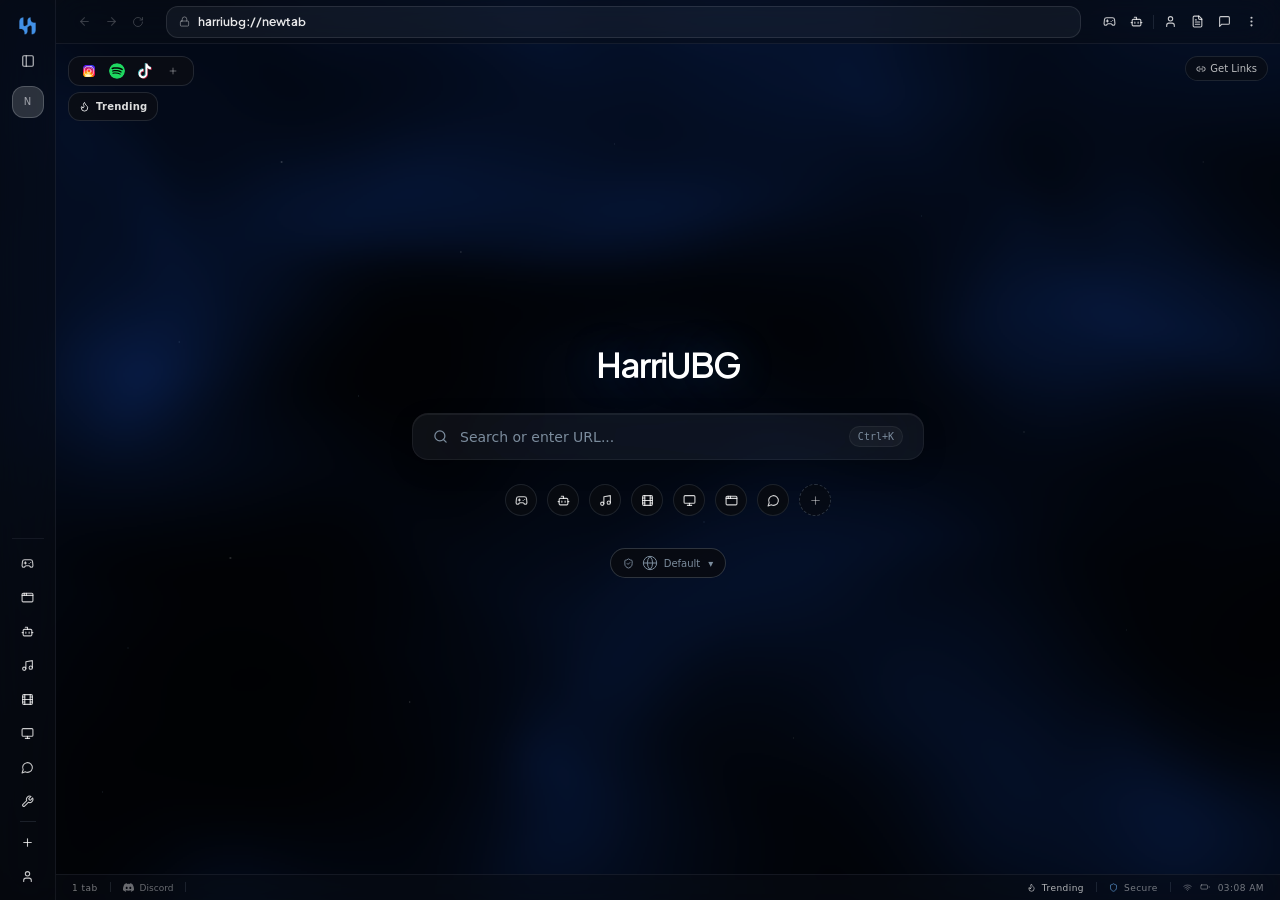
==== boot.html @ 6e498e68 "Fix about:blank cloaker by iframing real HTML boot page (boot.html) so localStorage works" ====
<!doctype html>
<html lang="en">
  <head>
    <meta charset="UTF-8" />
    <meta name="viewport" content="width=device-width, initial-scale=1.0" />
    <style>
      html, body, #root { width: 100%; height: 100%; min-height: 100vh; margin: 0; background: #020810; }
      body { opacity: 1; }
    </style>
  </head>
  <body>
    <div id="root"></div>
    <script>
      window.__PZ_ORIGIN__ = "https://petezahgames.com";
      window.__PZ_CACHE__ = "03-09-2026";
    </script>
    <script src="harri-guard.js?v=1.1.0"></script>
    <link rel="stylesheet" crossorigin href="./assets/index-Bchvr6TY.css?v=16-08-2026" />
    <script type="module" crossorigin src="./assets/index-DgUiuA8a.js?v=16-08-2026"></script>
    <script src="m4thx/index.js?v=16-08-2026"></script>
    <script src="q9vx/sj.all.js?v=16-08-2026"></script>
  </body>
</html>
---- assets/index-Bchvr6TY.css ----
*,:before,:after{--tw-border-spacing-x: 0;--tw-border-spacing-y: 0;--tw-translate-x: 0;--tw-translate-y: 0;--tw-rotate: 0;--tw-skew-x: 0;--tw-skew-y: 0;--tw-scale-x: 1;--tw-scale-y: 1;--tw-pan-x: ;--tw-pan-y: ;--tw-pinch-zoom: ;--tw-scroll-snap-strictness: proximity;--tw-gradient-from-position: ;--tw-gradient-via-position: ;--tw-gradient-to-position: ;--tw-ordinal: ;--tw-slashed-zero: ;--tw-numeric-figure: ;--tw-numeric-spacing: ;--tw-numeric-fraction: ;--tw-ring-inset: ;--tw-ring-offset-width: 0px;--tw-ring-offset-color: #fff;--tw-ring-color: rgb(59 130 246 / .5);--tw-ring-offset-shadow: 0 0 #0000;--tw-ring-shadow: 0 0 #0000;--tw-shadow: 0 0 #0000;--tw-shadow-colored: 0 0 #0000;--tw-blur: ;--tw-brightness: ;--tw-contrast: ;--tw-grayscale: ;--tw-hue-rotate: ;--tw-invert: ;--tw-saturate: ;--tw-sepia: ;--tw-drop-shadow: ;--tw-backdrop-blur: ;--tw-backdrop-brightness: ;--tw-backdrop-contrast: ;--tw-backdrop-grayscale: ;--tw-backdrop-hue-rotate: ;--tw-backdrop-invert: ;--tw-backdrop-opacity: ;--tw-backdrop-saturate: ;--tw-backdrop-sepia: ;--tw-contain-size: ;--tw-contain-layout: ;--tw-contain-paint: ;--tw-contain-style: }::backdrop{--tw-border-spacing-x: 0;--tw-border-spacing-y: 0;--tw-translate-x: 0;--tw-translate-y: 0;--tw-rotate: 0;--tw-skew-x: 0;--tw-skew-y: 0;--tw-scale-x: 1;--tw-scale-y: 1;--tw-pan-x: ;--tw-pan-y: ;--tw-pinch-zoom: ;--tw-scroll-snap-strictness: proximity;--tw-gradient-from-position: ;--tw-gradient-via-position: ;--tw-gradient-to-position: ;--tw-ordinal: ;--tw-slashed-zero: ;--tw-numeric-figure: ;--tw-numeric-spacing: ;--tw-numeric-fraction: ;--tw-ring-inset: ;--tw-ring-offset-width: 0px;--tw-ring-offset-color: #fff;--tw-ring-color: rgb(59 130 246 / .5);--tw-ring-offset-shadow: 0 0 #0000;--tw-ring-shadow: 0 0 #0000;--tw-shadow: 0 0 #0000;--tw-shadow-colored: 0 0 #0000;--tw-blur: ;--tw-brightness: ;--tw-contrast: ;--tw-grayscale: ;--tw-hue-rotate: ;--tw-invert: ;--tw-saturate: ;--tw-sepia: ;--tw-drop-shadow: ;--tw-backdrop-blur: ;--tw-backdrop-brightness: ;--tw-backdrop-contrast: ;--tw-backdrop-grayscale: ;--tw-backdrop-hue-rotate: ;--tw-backdrop-invert: ;--tw-backdrop-opacity: ;--tw-backdrop-saturate: ;--tw-backdrop-sepia: ;--tw-contain-size: ;--tw-contain-layout: ;--tw-contain-paint: ;--tw-contain-style: }*,:before,:after{box-sizing:border-box;border-width:0;border-style:solid;border-color:#e5e7eb}:before,:after{--tw-content: ""}html,:host{line-height:1.5;-webkit-text-size-adjust:100%;-moz-tab-size:4;-o-tab-size:4;tab-size:4;font-family:Inter,system-ui,-apple-system,sans-serif;font-feature-settings:normal;font-variation-settings:normal;-webkit-tap-highlight-color:transparent}body{margin:0;line-height:inherit}hr{height:0;color:inherit;border-top-width:1px}abbr:where([title]){-webkit-text-decoration:underline dotted;text-decoration:underline dotted}h1,h2,h3,h4,h5,h6{font-size:inherit;font-weight:inherit}a{color:inherit;text-decoration:inherit}b,strong{font-weight:bolder}code,kbd,samp,pre{font-family:JetBrains Mono,monospace;font-feature-settings:normal;font-variation-settings:normal;font-size:1em}small{font-size:80%}sub,sup{font-size:75%;line-height:0;position:relative;vertical-align:baseline}sub{bottom:-.25em}sup{top:-.5em}table{text-indent:0;border-color:inherit;border-collapse:collapse}button,input,optgroup,select,textarea{font-family:inherit;font-feature-settings:inherit;font-variation-settings:inherit;font-size:100%;font-weight:inherit;line-height:inherit;letter-spacing:inherit;color:inherit;margin:0;padding:0}button,select{text-transform:none}button,input:where([type=button]),input:where([type=reset]),input:where([type=submit]){-webkit-appearance:button;background-color:transparent;background-image:none}:-moz-focusring{outline:auto}:-moz-ui-invalid{box-shadow:none}progress{vertical-align:baseline}::-webkit-inner-spin-button,::-webkit-outer-spin-button{height:auto}[type=search]{-webkit-appearance:textfield;outline-offset:-2px}::-webkit-search-decoration{-webkit-appearance:none}::-webkit-file-upload-button{-webkit-appearance:button;font:inherit}summary{display:list-item}blockquote,dl,dd,h1,h2,h3,h4,h5,h6,hr,figure,p,pre{margin:0}fieldset{margin:0;padding:0}legend{padding:0}ol,ul,menu{list-style:none;margin:0;padding:0}dialog{padding:0}textarea{resize:vertical}input::-moz-placeholder,textarea::-moz-placeholder{opacity:1;color:#9ca3af}input::placeholder,textarea::placeholder{opacity:1;color:#9ca3af}button,[role=button]{cursor:pointer}:disabled{cursor:default}img,svg,video,canvas,audio,iframe,embed,object{display:block;vertical-align:middle}img,video{max-width:100%;height:auto}[hidden]:where(:not([hidden=until-found])){display:none}:root{--background: 220 30% 7%;--foreground: 210 20% 95%;--card: 220 28% 10%;--card-foreground: 210 20% 95%;--popover: 220 28% 11%;--popover-foreground: 210 20% 95%;--primary: 210 100% 65%;--primary-foreground: 220 30% 5%;--secondary: 220 25% 14%;--secondary-foreground: 210 15% 70%;--muted: 220 25% 12%;--muted-foreground: 210 15% 55%;--accent: 220 25% 16%;--accent-foreground: 210 15% 88%;--destructive: 0 72% 55%;--destructive-foreground: 0 0% 100%;--border: 210 40% 85% / .2;--input: 210 40% 85% / .15;--ring: 210 100% 65%;--radius: 1rem;--glass: 210 40% 90% / .06;--glass-border: 210 40% 90% / .18;--glass-hover: 210 40% 90% / .12;--glass-active: 210 40% 90% / .2;--glow-primary: 210 100% 65% / .2;--space-blue: 217 90% 61%;--space-green: 160 70% 45%;--space-purple: 265 70% 60%;--space-orange: 25 90% 55%;--space-pink: 330 75% 55%;--space-cyan: 190 85% 50%;--sidebar-background: 220 30% 8%;--sidebar-foreground: 210 20% 95%;--sidebar-primary: 210 100% 65%;--sidebar-primary-foreground: 220 30% 5%;--sidebar-accent: 210 40% 90% / .1;--sidebar-accent-foreground: 210 15% 88%;--sidebar-border: 210 40% 80% / .12;--sidebar-ring: 210 100% 65%;--nebula-rose: 330 60% 50%;--nebula-violet: 270 50% 45%;--nebula-teal: 180 50% 35%;--nebula-amber: 35 70% 45%}*{border-color:hsl(var(--border))}body{color:hsl(var(--foreground));background-color:#020810;font-family:ui-sans-serif,system-ui,-apple-system,Segoe UI,sans-serif;-webkit-font-smoothing:antialiased;-moz-osx-font-smoothing:grayscale}.\!container{width:100%!important;margin-right:auto!important;margin-left:auto!important;padding-right:2rem!important;padding-left:2rem!important}.container{width:100%;margin-right:auto;margin-left:auto;padding-right:2rem;padding-left:2rem}@media (min-width: 1400px){.\!container{max-width:1400px!important}.container{max-width:1400px}}.sr-only{position:absolute;width:1px;height:1px;padding:0;margin:-1px;overflow:hidden;clip:rect(0,0,0,0);white-space:nowrap;border-width:0}.pointer-events-none{pointer-events:none}.pointer-events-auto{pointer-events:auto}.\!visible{visibility:visible!important}.visible{visibility:visible}.invisible{visibility:hidden}.fixed{position:fixed}.absolute{position:absolute}.relative{position:relative}.sticky{position:sticky}.inset-0{top:0;right:0;bottom:0;left:0}.inset-x-0{left:0;right:0}.inset-y-0{top:0;bottom:0}.-bottom-12{bottom:-3rem}.-left-12{left:-3rem}.-right-1\.5{right:-.375rem}.-right-12{right:-3rem}.-right-2{right:-.5rem}.-top-1\.5{top:-.375rem}.-top-12{top:-3rem}.-top-2{top:-.5rem}.bottom-0{bottom:0}.bottom-8{bottom:2rem}.bottom-full{bottom:100%}.left-0{left:0}.left-1{left:.25rem}.left-1\.5{left:.375rem}.left-1\/2{left:50%}.left-2{left:.5rem}.left-3{left:.75rem}.left-\[50\%\]{left:50%}.right-0{right:0}.right-1{right:.25rem}.right-1\.5{right:.375rem}.right-2{right:.5rem}.right-3{right:.75rem}.right-4{right:1rem}.top-0{top:0}.top-1\.5{top:.375rem}.top-1\/2{top:50%}.top-2{top:.5rem}.top-3{top:.75rem}.top-3\.5{top:.875rem}.top-4{top:1rem}.top-\[1px\]{top:1px}.top-\[50\%\]{top:50%}.top-\[60\%\]{top:60%}.top-full{top:100%}.isolate{isolation:isolate}.z-0{z-index:0}.z-10{z-index:10}.z-20{z-index:20}.z-30{z-index:30}.z-40{z-index:40}.z-50{z-index:50}.z-\[1000\]{z-index:1000}.z-\[100\]{z-index:100}.z-\[10\]{z-index:10}.z-\[1200\]{z-index:1200}.z-\[120\]{z-index:120}.z-\[130\]{z-index:130}.z-\[150\]{z-index:150}.z-\[160\]{z-index:160}.z-\[1\]{z-index:1}.z-\[200\]{z-index:200}.z-\[20\]{z-index:20}.z-\[3\]{z-index:3}.z-\[80\]{z-index:80}.z-\[90\]{z-index:90}.z-\[999\]{z-index:999}.m-0{margin:0}.-mx-1{margin-left:-.25rem;margin-right:-.25rem}.mx-0\.5{margin-left:.125rem;margin-right:.125rem}.mx-1{margin-left:.25rem;margin-right:.25rem}.mx-2{margin-left:.5rem;margin-right:.5rem}.mx-3{margin-left:.75rem;margin-right:.75rem}.mx-3\.5{margin-left:.875rem;margin-right:.875rem}.mx-auto{margin-left:auto;margin-right:auto}.my-0\.5{margin-top:.125rem;margin-bottom:.125rem}.my-1{margin-top:.25rem;margin-bottom:.25rem}.-ml-4{margin-left:-1rem}.-mt-4{margin-top:-1rem}.mb-0\.5{margin-bottom:.125rem}.mb-1{margin-bottom:.25rem}.mb-1\.5{margin-bottom:.375rem}.mb-2{margin-bottom:.5rem}.mb-2\.5{margin-bottom:.625rem}.mb-3{margin-bottom:.75rem}.mb-4{margin-bottom:1rem}.mb-5{margin-bottom:1.25rem}.mb-6{margin-bottom:1.5rem}.mb-\[3px\]{margin-bottom:3px}.mb-\[6px\]{margin-bottom:6px}.ml-0\.5{margin-left:.125rem}.ml-1{margin-left:.25rem}.ml-1\.5{margin-left:.375rem}.ml-2{margin-left:.5rem}.ml-auto{margin-left:auto}.mr-1{margin-right:.25rem}.mr-1\.5{margin-right:.375rem}.mr-2{margin-right:.5rem}.mr-auto{margin-right:auto}.mt-0\.5{margin-top:.125rem}.mt-1{margin-top:.25rem}.mt-1\.5{margin-top:.375rem}.mt-2{margin-top:.5rem}.mt-24{margin-top:6rem}.mt-3{margin-top:.75rem}.mt-4{margin-top:1rem}.mt-auto{margin-top:auto}.line-clamp-2{overflow:hidden;display:-webkit-box;-webkit-box-orient:vertical;-webkit-line-clamp:2}.block{display:block}.inline-block{display:inline-block}.flex{display:flex}.inline-flex{display:inline-flex}.table{display:table}.grid{display:grid}.\!hidden{display:none!important}.hidden{display:none}.aspect-\[2\/3\]{aspect-ratio:2/3}.aspect-square{aspect-ratio:1 / 1}.aspect-video{aspect-ratio:16 / 9}.size-4{width:1rem;height:1rem}.h-1\.5{height:.375rem}.h-10{height:2.5rem}.h-11{height:2.75rem}.h-12{height:3rem}.h-14{height:3.5rem}.h-16{height:4rem}.h-2{height:.5rem}.h-2\.5{height:.625rem}.h-24{height:6rem}.h-3{height:.75rem}.h-3\.5{height:.875rem}.h-4{height:1rem}.h-5{height:1.25rem}.h-6{height:1.5rem}.h-7{height:1.75rem}.h-8{height:2rem}.h-9{height:2.25rem}.h-\[0\.95em\]{height:.95em}.h-\[1px\]{height:1px}.h-\[34px\]{height:34px}.h-\[var\(--radix-navigation-menu-viewport-height\)\]{height:var(--radix-navigation-menu-viewport-height)}.h-\[var\(--radix-select-trigger-height\)\]{height:var(--radix-select-trigger-height)}.h-auto{height:auto}.h-full{height:100%}.h-px{height:1px}.h-svh{height:100svh}.max-h-14{max-height:3.5rem}.max-h-64{max-height:16rem}.max-h-96{max-height:24rem}.max-h-\[300px\]{max-height:300px}.max-h-\[42vh\]{max-height:42vh}.max-h-screen{max-height:100vh}.min-h-0{min-height:0px}.min-h-\[1\.25rem\]{min-height:1.25rem}.min-h-\[100dvh\]{min-height:100dvh}.min-h-\[40px\]{min-height:40px}.min-h-\[80px\]{min-height:80px}.min-h-screen{min-height:100vh}.min-h-svh{min-height:100svh}.w-0{width:0px}.w-1{width:.25rem}.w-1\.5{width:.375rem}.w-10{width:2.5rem}.w-11{width:2.75rem}.w-12{width:3rem}.w-14{width:3.5rem}.w-16{width:4rem}.w-2{width:.5rem}.w-2\.5{width:.625rem}.w-24{width:6rem}.w-3{width:.75rem}.w-3\.5{width:.875rem}.w-3\/4{width:75%}.w-4{width:1rem}.w-48{width:12rem}.w-5{width:1.25rem}.w-56{width:14rem}.w-6{width:1.5rem}.w-64{width:16rem}.w-7{width:1.75rem}.w-72{width:18rem}.w-8{width:2rem}.w-9{width:2.25rem}.w-\[--sidebar-width\]{width:var(--sidebar-width)}.w-\[100px\]{width:100px}.w-\[1px\]{width:1px}.w-\[360px\]{width:360px}.w-\[3px\]{width:3px}.w-auto{width:auto}.w-full{width:100%}.w-max{width:-moz-max-content;width:max-content}.w-px{width:1px}.min-w-0{min-width:0px}.min-w-5{min-width:1.25rem}.min-w-\[12rem\]{min-width:12rem}.min-w-\[150px\]{min-width:150px}.min-w-\[40px\]{min-width:40px}.min-w-\[8rem\]{min-width:8rem}.min-w-\[var\(--radix-select-trigger-width\)\]{min-width:var(--radix-select-trigger-width)}.max-w-2xl{max-width:42rem}.max-w-3xl{max-width:48rem}.max-w-4xl{max-width:56rem}.max-w-\[--skeleton-width\]{max-width:var(--skeleton-width)}.max-w-\[100px\]{max-width:100px}.max-w-\[280px\]{max-width:280px}.max-w-\[30ch\]{max-width:30ch}.max-w-\[40\%\]{max-width:40%}.max-w-\[42\%\]{max-width:42%}.max-w-\[420px\]{max-width:420px}.max-w-\[46vw\]{max-width:46vw}.max-w-lg{max-width:32rem}.max-w-max{max-width:-moz-max-content;max-width:max-content}.max-w-md{max-width:28rem}.max-w-sm{max-width:24rem}.max-w-xs{max-width:20rem}.flex-1{flex:1 1 0%}.flex-shrink{flex-shrink:1}.flex-shrink-0,.shrink-0{flex-shrink:0}.grow{flex-grow:1}.grow-0{flex-grow:0}.basis-full{flex-basis:100%}.caption-bottom{caption-side:bottom}.border-collapse{border-collapse:collapse}.-translate-x-1\/2{--tw-translate-x: -50%;transform:translate(var(--tw-translate-x),var(--tw-translate-y)) rotate(var(--tw-rotate)) skew(var(--tw-skew-x)) skewY(var(--tw-skew-y)) scaleX(var(--tw-scale-x)) scaleY(var(--tw-scale-y))}.-translate-x-px{--tw-translate-x: -1px;transform:translate(var(--tw-translate-x),var(--tw-translate-y)) rotate(var(--tw-rotate)) skew(var(--tw-skew-x)) skewY(var(--tw-skew-y)) scaleX(var(--tw-scale-x)) scaleY(var(--tw-scale-y))}.-translate-y-1\/2{--tw-translate-y: -50%;transform:translate(var(--tw-translate-x),var(--tw-translate-y)) rotate(var(--tw-rotate)) skew(var(--tw-skew-x)) skewY(var(--tw-skew-y)) scaleX(var(--tw-scale-x)) scaleY(var(--tw-scale-y))}.translate-x-\[-50\%\]{--tw-translate-x: -50%;transform:translate(var(--tw-translate-x),var(--tw-translate-y)) rotate(var(--tw-rotate)) skew(var(--tw-skew-x)) skewY(var(--tw-skew-y)) scaleX(var(--tw-scale-x)) scaleY(var(--tw-scale-y))}.translate-x-px{--tw-translate-x: 1px;transform:translate(var(--tw-translate-x),var(--tw-translate-y)) rotate(var(--tw-rotate)) skew(var(--tw-skew-x)) skewY(var(--tw-skew-y)) scaleX(var(--tw-scale-x)) scaleY(var(--tw-scale-y))}.translate-y-1{--tw-translate-y: .25rem;transform:translate(var(--tw-translate-x),var(--tw-translate-y)) rotate(var(--tw-rotate)) skew(var(--tw-skew-x)) skewY(var(--tw-skew-y)) scaleX(var(--tw-scale-x)) scaleY(var(--tw-scale-y))}.translate-y-2{--tw-translate-y: .5rem;transform:translate(var(--tw-translate-x),var(--tw-translate-y)) rotate(var(--tw-rotate)) skew(var(--tw-skew-x)) skewY(var(--tw-skew-y)) scaleX(var(--tw-scale-x)) scaleY(var(--tw-scale-y))}.translate-y-\[-50\%\]{--tw-translate-y: -50%;transform:translate(var(--tw-translate-x),var(--tw-translate-y)) rotate(var(--tw-rotate)) skew(var(--tw-skew-x)) skewY(var(--tw-skew-y)) scaleX(var(--tw-scale-x)) scaleY(var(--tw-scale-y))}.rotate-180{--tw-rotate: 180deg;transform:translate(var(--tw-translate-x),var(--tw-translate-y)) rotate(var(--tw-rotate)) skew(var(--tw-skew-x)) skewY(var(--tw-skew-y)) scaleX(var(--tw-scale-x)) scaleY(var(--tw-scale-y))}.rotate-45{--tw-rotate: 45deg;transform:translate(var(--tw-translate-x),var(--tw-translate-y)) rotate(var(--tw-rotate)) skew(var(--tw-skew-x)) skewY(var(--tw-skew-y)) scaleX(var(--tw-scale-x)) scaleY(var(--tw-scale-y))}.rotate-90{--tw-rotate: 90deg;transform:translate(var(--tw-translate-x),var(--tw-translate-y)) rotate(var(--tw-rotate)) skew(var(--tw-skew-x)) skewY(var(--tw-skew-y)) scaleX(var(--tw-scale-x)) scaleY(var(--tw-scale-y))}.transform{transform:translate(var(--tw-translate-x),var(--tw-translate-y)) rotate(var(--tw-rotate)) skew(var(--tw-skew-x)) skewY(var(--tw-skew-y)) scaleX(var(--tw-scale-x)) scaleY(var(--tw-scale-y))}@keyframes pulse{50%{opacity:.5}}.animate-pulse{animation:pulse 2s cubic-bezier(.4,0,.6,1) infinite}@keyframes spin{to{transform:rotate(360deg)}}.animate-spin{animation:spin 1s linear infinite}.cursor-default{cursor:default}.cursor-grab{cursor:grab}.cursor-pointer{cursor:pointer}.cursor-text{cursor:text}.touch-none{touch-action:none}.select-none{-webkit-user-select:none;-moz-user-select:none;user-select:none}.resize-none{resize:none}.resize{resize:both}.list-none{list-style-type:none}.grid-cols-1{grid-template-columns:repeat(1,minmax(0,1fr))}.grid-cols-2{grid-template-columns:repeat(2,minmax(0,1fr))}.grid-cols-3{grid-template-columns:repeat(3,minmax(0,1fr))}.grid-cols-4{grid-template-columns:repeat(4,minmax(0,1fr))}.grid-cols-5{grid-template-columns:repeat(5,minmax(0,1fr))}.grid-cols-\[1fr_80px\]{grid-template-columns:1fr 80px}.flex-row{flex-direction:row}.flex-col{flex-direction:column}.flex-col-reverse{flex-direction:column-reverse}.flex-wrap{flex-wrap:wrap}.content-start{align-content:flex-start}.items-start{align-items:flex-start}.items-end{align-items:flex-end}.items-center{align-items:center}.items-stretch{align-items:stretch}.justify-end{justify-content:flex-end}.justify-center{justify-content:center}.justify-between{justify-content:space-between}.justify-stretch{justify-content:stretch}.gap-0{gap:0px}.gap-0\.5{gap:.125rem}.gap-1{gap:.25rem}.gap-1\.5{gap:.375rem}.gap-2{gap:.5rem}.gap-2\.5{gap:.625rem}.gap-3{gap:.75rem}.gap-4{gap:1rem}.gap-5{gap:1.25rem}.gap-6{gap:1.5rem}.gap-x-0{-moz-column-gap:0px;column-gap:0px}.gap-y-0{row-gap:0px}.space-x-1>:not([hidden])~:not([hidden]){--tw-space-x-reverse: 0;margin-right:calc(.25rem * var(--tw-space-x-reverse));margin-left:calc(.25rem * calc(1 - var(--tw-space-x-reverse)))}.space-x-4>:not([hidden])~:not([hidden]){--tw-space-x-reverse: 0;margin-right:calc(1rem * var(--tw-space-x-reverse));margin-left:calc(1rem * calc(1 - var(--tw-space-x-reverse)))}.space-y-0\.5>:not([hidden])~:not([hidden]){--tw-space-y-reverse: 0;margin-top:calc(.125rem * calc(1 - var(--tw-space-y-reverse)));margin-bottom:calc(.125rem * var(--tw-space-y-reverse))}.space-y-1>:not([hidden])~:not([hidden]){--tw-space-y-reverse: 0;margin-top:calc(.25rem * calc(1 - var(--tw-space-y-reverse)));margin-bottom:calc(.25rem * var(--tw-space-y-reverse))}.space-y-1\.5>:not([hidden])~:not([hidden]){--tw-space-y-reverse: 0;margin-top:calc(.375rem * calc(1 - var(--tw-space-y-reverse)));margin-bottom:calc(.375rem * var(--tw-space-y-reverse))}.space-y-2>:not([hidden])~:not([hidden]){--tw-space-y-reverse: 0;margin-top:calc(.5rem * calc(1 - var(--tw-space-y-reverse)));margin-bottom:calc(.5rem * var(--tw-space-y-reverse))}.space-y-3>:not([hidden])~:not([hidden]){--tw-space-y-reverse: 0;margin-top:calc(.75rem * calc(1 - var(--tw-space-y-reverse)));margin-bottom:calc(.75rem * var(--tw-space-y-reverse))}.space-y-4>:not([hidden])~:not([hidden]){--tw-space-y-reverse: 0;margin-top:calc(1rem * calc(1 - var(--tw-space-y-reverse)));margin-bottom:calc(1rem * var(--tw-space-y-reverse))}.self-start{align-self:flex-start}.overflow-auto{overflow:auto}.overflow-hidden{overflow:hidden}.overflow-visible{overflow:visible}.overflow-x-auto{overflow-x:auto}.overflow-y-auto{overflow-y:auto}.overflow-x-hidden{overflow-x:hidden}.truncate{overflow:hidden;text-overflow:ellipsis;white-space:nowrap}.whitespace-nowrap{white-space:nowrap}.whitespace-pre-wrap{white-space:pre-wrap}.break-words{overflow-wrap:break-word}.break-all{word-break:break-all}.rounded{border-radius:.25rem}.rounded-2xl{border-radius:1rem}.rounded-\[2px\]{border-radius:2px}.rounded-\[4px\]{border-radius:4px}.rounded-\[inherit\]{border-radius:inherit}.rounded-full{border-radius:9999px}.rounded-lg{border-radius:var(--radius)}.rounded-md{border-radius:calc(var(--radius) - 2px)}.rounded-sm{border-radius:calc(var(--radius) - 4px)}.rounded-xl{border-radius:.75rem}.rounded-t-\[10px\]{border-top-left-radius:10px;border-top-right-radius:10px}.rounded-tl-sm{border-top-left-radius:calc(var(--radius) - 4px)}.border{border-width:1px}.border-0{border-width:0px}.border-2{border-width:2px}.border-\[1\.5px\]{border-width:1.5px}.border-y{border-top-width:1px;border-bottom-width:1px}.border-b{border-bottom-width:1px}.border-l{border-left-width:1px}.border-r{border-right-width:1px}.border-t{border-top-width:1px}.border-dashed{border-style:dashed}.border-none{border-style:none}.border-\[--color-border\]{border-color:var(--color-border)}.border-amber-500\/30{border-color:#f59e0b4d}.border-border{border-color:hsl(var(--border))}.border-border\/50{border-color:hsl(var(--border) / .5)}.border-destructive{border-color:hsl(var(--destructive))}.border-destructive\/20{border-color:hsl(var(--destructive) / .2)}.border-destructive\/30{border-color:hsl(var(--destructive) / .3)}.border-destructive\/50{border-color:hsl(var(--destructive) / .5)}.border-foreground\/20{border-color:hsl(var(--foreground) / .2)}.border-input{border-color:hsl(var(--input))}.border-primary{border-color:hsl(var(--primary))}.border-sidebar-border{border-color:hsl(var(--sidebar-border))}.border-transparent{border-color:transparent}.border-white\/10{border-color:#ffffff1a}.border-white\/15{border-color:#ffffff26}.border-white\/5{border-color:#ffffff0d}.border-white\/\[0\.06\]{border-color:#ffffff0f}.border-l-transparent{border-left-color:transparent}.border-t-transparent{border-top-color:transparent}.border-t-white\/40{border-top-color:#fff6}.bg-\[--color-bg\]{background-color:var(--color-bg)}.bg-accent{background-color:hsl(var(--accent))}.bg-accent\/40{background-color:hsl(var(--accent) / .4)}.bg-amber-500\/10{background-color:#f59e0b1a}.bg-background{background-color:hsl(var(--background))}.bg-background\/60{background-color:hsl(var(--background) / .6)}.bg-background\/70{background-color:hsl(var(--background) / .7)}.bg-black\/60{background-color:#0009}.bg-black\/80{background-color:#000c}.bg-border{background-color:hsl(var(--border))}.bg-border\/40{background-color:hsl(var(--border) / .4)}.bg-card{background-color:hsl(var(--card))}.bg-destructive{background-color:hsl(var(--destructive))}.bg-destructive\/10{background-color:hsl(var(--destructive) / .1)}.bg-foreground{background-color:hsl(var(--foreground))}.bg-foreground\/10{background-color:hsl(var(--foreground) / .1)}.bg-foreground\/30{background-color:hsl(var(--foreground) / .3)}.bg-foreground\/5{background-color:hsl(var(--foreground) / .05)}.bg-green-500{--tw-bg-opacity: 1;background-color:rgb(34 197 94 / var(--tw-bg-opacity, 1))}.bg-muted{background-color:hsl(var(--muted))}.bg-muted\/50{background-color:hsl(var(--muted) / .5)}.bg-popover{background-color:hsl(var(--popover))}.bg-primary{background-color:hsl(var(--primary))}.bg-secondary{background-color:hsl(var(--secondary))}.bg-sidebar{background-color:hsl(var(--sidebar-background))}.bg-sidebar-border{background-color:hsl(var(--sidebar-border))}.bg-transparent{background-color:transparent}.bg-white\/10{background-color:#ffffff1a}.bg-white\/5{background-color:#ffffff0d}.bg-white\/50{background-color:#ffffff80}.bg-white\/\[0\.04\]{background-color:#ffffff0a}.bg-white\/\[0\.08\]{background-color:#ffffff14}.bg-gradient-to-br{background-image:linear-gradient(to bottom right,var(--tw-gradient-stops))}.from-primary\/20{--tw-gradient-from: hsl(var(--primary) / .2) var(--tw-gradient-from-position);--tw-gradient-to: hsl(var(--primary) / 0) var(--tw-gradient-to-position);--tw-gradient-stops: var(--tw-gradient-from), var(--tw-gradient-to)}.to-primary\/5{--tw-gradient-to: hsl(var(--primary) / .05) var(--tw-gradient-to-position)}.fill-current{fill:currentColor}.fill-yellow-400{fill:#facc15}.object-contain{-o-object-fit:contain;object-fit:contain}.object-cover{-o-object-fit:cover;object-fit:cover}.p-0{padding:0}.p-0\.5{padding:.125rem}.p-1{padding:.25rem}.p-1\.5{padding:.375rem}.p-2{padding:.5rem}.p-2\.5{padding:.625rem}.p-3{padding:.75rem}.p-4{padding:1rem}.p-5{padding:1.25rem}.p-6{padding:1.5rem}.p-\[1px\]{padding:1px}.px-0{padding-left:0;padding-right:0}.px-0\.5{padding-left:.125rem;padding-right:.125rem}.px-1{padding-left:.25rem;padding-right:.25rem}.px-1\.5{padding-left:.375rem;padding-right:.375rem}.px-2{padding-left:.5rem;padding-right:.5rem}.px-2\.5{padding-left:.625rem;padding-right:.625rem}.px-3{padding-left:.75rem;padding-right:.75rem}.px-3\.5{padding-left:.875rem;padding-right:.875rem}.px-4{padding-left:1rem;padding-right:1rem}.px-5{padding-left:1.25rem;padding-right:1.25rem}.px-6{padding-left:1.5rem;padding-right:1.5rem}.px-7{padding-left:1.75rem;padding-right:1.75rem}.px-8{padding-left:2rem;padding-right:2rem}.py-0{padding-top:0;padding-bottom:0}.py-0\.5{padding-top:.125rem;padding-bottom:.125rem}.py-1{padding-top:.25rem;padding-bottom:.25rem}.py-1\.5{padding-top:.375rem;padding-bottom:.375rem}.py-12{padding-top:3rem;padding-bottom:3rem}.py-2{padding-top:.5rem;padding-bottom:.5rem}.py-2\.5{padding-top:.625rem;padding-bottom:.625rem}.py-20{padding-top:5rem;padding-bottom:5rem}.py-24{padding-top:6rem;padding-bottom:6rem}.py-3{padding-top:.75rem;padding-bottom:.75rem}.py-3\.5{padding-top:.875rem;padding-bottom:.875rem}.py-4{padding-top:1rem;padding-bottom:1rem}.py-6{padding-top:1.5rem;padding-bottom:1.5rem}.py-8{padding-top:2rem;padding-bottom:2rem}.py-\[2px\]{padding-top:2px;padding-bottom:2px}.pb-0\.5{padding-bottom:.125rem}.pb-1{padding-bottom:.25rem}.pb-2{padding-bottom:.5rem}.pb-3{padding-bottom:.75rem}.pb-4{padding-bottom:1rem}.pb-8{padding-bottom:2rem}.pl-2\.5{padding-left:.625rem}.pl-3{padding-left:.75rem}.pl-4{padding-left:1rem}.pl-8{padding-left:2rem}.pr-0\.5{padding-right:.125rem}.pr-2{padding-right:.5rem}.pr-2\.5{padding-right:.625rem}.pr-4{padding-right:1rem}.pr-8{padding-right:2rem}.pt-0{padding-top:0}.pt-0\.5{padding-top:.125rem}.pt-1{padding-top:.25rem}.pt-1\.5{padding-top:.375rem}.pt-2{padding-top:.5rem}.pt-3{padding-top:.75rem}.pt-4{padding-top:1rem}.pt-5{padding-top:1.25rem}.pt-\[12vh\]{padding-top:12vh}.text-left{text-align:left}.text-center{text-align:center}.text-right{text-align:right}.align-middle{vertical-align:middle}.align-\[-2px\]{vertical-align:-2px}.font-mono{font-family:JetBrains Mono,monospace}.text-2xl{font-size:1.5rem;line-height:2rem}.text-3xl{font-size:1.875rem;line-height:2.25rem}.text-4xl{font-size:2.25rem;line-height:2.5rem}.text-\[0\.8rem\]{font-size:.8rem}.text-\[1\.65rem\]{font-size:1.65rem}.text-\[10px\]{font-size:10px}.text-\[11px\]{font-size:11px}.text-\[12\.5px\]{font-size:12.5px}.text-\[12px\]{font-size:12px}.text-\[13px\]{font-size:13px}.text-\[14px\]{font-size:14px}.text-\[15px\]{font-size:15px}.text-\[2rem\]{font-size:2rem}.text-\[7px\]{font-size:7px}.text-\[8px\]{font-size:8px}.text-\[9px\]{font-size:9px}.text-base{font-size:1rem;line-height:1.5rem}.text-lg{font-size:1.125rem;line-height:1.75rem}.text-sm{font-size:.875rem;line-height:1.25rem}.text-xl{font-size:1.25rem;line-height:1.75rem}.text-xs{font-size:.75rem;line-height:1rem}.font-bold{font-weight:700}.font-extrabold{font-weight:800}.font-medium{font-weight:500}.font-normal{font-weight:400}.font-semibold{font-weight:600}.uppercase{text-transform:uppercase}.capitalize{text-transform:capitalize}.italic{font-style:italic}.tabular-nums{--tw-numeric-spacing: tabular-nums;font-variant-numeric:var(--tw-ordinal) var(--tw-slashed-zero) var(--tw-numeric-figure) var(--tw-numeric-spacing) var(--tw-numeric-fraction)}.leading-none{line-height:1}.leading-relaxed{line-height:1.625}.leading-tight{line-height:1.25}.tracking-\[0\.08em\]{letter-spacing:.08em}.tracking-\[0\.15em\]{letter-spacing:.15em}.tracking-\[0\.16em\]{letter-spacing:.16em}.tracking-tight{letter-spacing:-.025em}.tracking-wide{letter-spacing:.025em}.tracking-wider{letter-spacing:.05em}.tracking-widest{letter-spacing:.1em}.text-accent-foreground{color:hsl(var(--accent-foreground))}.text-amber-100\/90{color:#fef3c7e6}.text-card-foreground{color:hsl(var(--card-foreground))}.text-current{color:currentColor}.text-destructive{color:hsl(var(--destructive))}.text-destructive-foreground{color:hsl(var(--destructive-foreground))}.text-foreground{color:hsl(var(--foreground))}.text-foreground\/25{color:hsl(var(--foreground) / .25)}.text-foreground\/40{color:hsl(var(--foreground) / .4)}.text-foreground\/50{color:hsl(var(--foreground) / .5)}.text-foreground\/60{color:hsl(var(--foreground) / .6)}.text-foreground\/70{color:hsl(var(--foreground) / .7)}.text-foreground\/80{color:hsl(var(--foreground) / .8)}.text-muted-foreground{color:hsl(var(--muted-foreground))}.text-popover-foreground{color:hsl(var(--popover-foreground))}.text-primary{color:hsl(var(--primary))}.text-primary-foreground{color:hsl(var(--primary-foreground))}.text-primary\/80{color:hsl(var(--primary) / .8)}.text-secondary-foreground{color:hsl(var(--secondary-foreground))}.text-sidebar-foreground{color:hsl(var(--sidebar-foreground))}.text-sidebar-foreground\/70{color:hsl(var(--sidebar-foreground) / .7)}.text-white{--tw-text-opacity: 1;color:rgb(255 255 255 / var(--tw-text-opacity, 1))}.text-white\/35{color:#ffffff59}.text-white\/40{color:#fff6}.text-white\/45{color:#ffffff73}.text-white\/50{color:#ffffff80}.text-white\/55{color:#ffffff8c}.text-white\/60{color:#fff9}.text-white\/65{color:#ffffffa6}.text-white\/70{color:#ffffffb3}.text-white\/75{color:#ffffffbf}.text-white\/80{color:#fffc}.text-white\/85{color:#ffffffd9}.text-white\/90{color:#ffffffe6}.text-yellow-400{--tw-text-opacity: 1;color:rgb(250 204 21 / var(--tw-text-opacity, 1))}.underline{text-decoration-line:underline}.underline-offset-4{text-underline-offset:4px}.antialiased{-webkit-font-smoothing:antialiased;-moz-osx-font-smoothing:grayscale}.opacity-0{opacity:0}.opacity-25{opacity:.25}.opacity-50{opacity:.5}.opacity-60{opacity:.6}.opacity-70{opacity:.7}.opacity-90{opacity:.9}.shadow-2xl{--tw-shadow: 0 25px 50px -12px rgb(0 0 0 / .25);--tw-shadow-colored: 0 25px 50px -12px var(--tw-shadow-color);box-shadow:var(--tw-ring-offset-shadow, 0 0 #0000),var(--tw-ring-shadow, 0 0 #0000),var(--tw-shadow)}.shadow-\[0_0_0_1px_hsl\(var\(--sidebar-border\)\)\]{--tw-shadow: 0 0 0 1px hsl(var(--sidebar-border));--tw-shadow-colored: 0 0 0 1px var(--tw-shadow-color);box-shadow:var(--tw-ring-offset-shadow, 0 0 #0000),var(--tw-ring-shadow, 0 0 #0000),var(--tw-shadow)}.shadow-lg{--tw-shadow: 0 10px 15px -3px rgb(0 0 0 / .1), 0 4px 6px -4px rgb(0 0 0 / .1);--tw-shadow-colored: 0 10px 15px -3px var(--tw-shadow-color), 0 4px 6px -4px var(--tw-shadow-color);box-shadow:var(--tw-ring-offset-shadow, 0 0 #0000),var(--tw-ring-shadow, 0 0 #0000),var(--tw-shadow)}.shadow-md{--tw-shadow: 0 4px 6px -1px rgb(0 0 0 / .1), 0 2px 4px -2px rgb(0 0 0 / .1);--tw-shadow-colored: 0 4px 6px -1px var(--tw-shadow-color), 0 2px 4px -2px var(--tw-shadow-color);box-shadow:var(--tw-ring-offset-shadow, 0 0 #0000),var(--tw-ring-shadow, 0 0 #0000),var(--tw-shadow)}.shadow-none{--tw-shadow: 0 0 #0000;--tw-shadow-colored: 0 0 #0000;box-shadow:var(--tw-ring-offset-shadow, 0 0 #0000),var(--tw-ring-shadow, 0 0 #0000),var(--tw-shadow)}.shadow-sm{--tw-shadow: 0 1px 2px 0 rgb(0 0 0 / .05);--tw-shadow-colored: 0 1px 2px 0 var(--tw-shadow-color);box-shadow:var(--tw-ring-offset-shadow, 0 0 #0000),var(--tw-ring-shadow, 0 0 #0000),var(--tw-shadow)}.shadow-xl{--tw-shadow: 0 20px 25px -5px rgb(0 0 0 / .1), 0 8px 10px -6px rgb(0 0 0 / .1);--tw-shadow-colored: 0 20px 25px -5px var(--tw-shadow-color), 0 8px 10px -6px var(--tw-shadow-color);box-shadow:var(--tw-ring-offset-shadow, 0 0 #0000),var(--tw-ring-shadow, 0 0 #0000),var(--tw-shadow)}.outline-none{outline:2px solid transparent;outline-offset:2px}.outline{outline-style:solid}.ring-0{--tw-ring-offset-shadow: var(--tw-ring-inset) 0 0 0 var(--tw-ring-offset-width) var(--tw-ring-offset-color);--tw-ring-shadow: var(--tw-ring-inset) 0 0 0 calc(0px + var(--tw-ring-offset-width)) var(--tw-ring-color);box-shadow:var(--tw-ring-offset-shadow),var(--tw-ring-shadow),var(--tw-shadow, 0 0 #0000)}.ring-1{--tw-ring-offset-shadow: var(--tw-ring-inset) 0 0 0 var(--tw-ring-offset-width) var(--tw-ring-offset-color);--tw-ring-shadow: var(--tw-ring-inset) 0 0 0 calc(1px + var(--tw-ring-offset-width)) var(--tw-ring-color);box-shadow:var(--tw-ring-offset-shadow),var(--tw-ring-shadow),var(--tw-shadow, 0 0 #0000)}.ring-2{--tw-ring-offset-shadow: var(--tw-ring-inset) 0 0 0 var(--tw-ring-offset-width) var(--tw-ring-offset-color);--tw-ring-shadow: var(--tw-ring-inset) 0 0 0 calc(2px + var(--tw-ring-offset-width)) var(--tw-ring-color);box-shadow:var(--tw-ring-offset-shadow),var(--tw-ring-shadow),var(--tw-shadow, 0 0 #0000)}.ring-ring{--tw-ring-color: hsl(var(--ring))}.ring-sidebar-ring{--tw-ring-color: hsl(var(--sidebar-ring))}.ring-white\/20{--tw-ring-color: rgb(255 255 255 / .2)}.ring-offset-background{--tw-ring-offset-color: hsl(var(--background))}.blur{--tw-blur: blur(8px);filter:var(--tw-blur) var(--tw-brightness) var(--tw-contrast) var(--tw-grayscale) var(--tw-hue-rotate) var(--tw-invert) var(--tw-saturate) var(--tw-sepia) var(--tw-drop-shadow)}.drop-shadow{--tw-drop-shadow: drop-shadow(0 1px 2px rgb(0 0 0 / .1)) drop-shadow(0 1px 1px rgb(0 0 0 / .06));filter:var(--tw-blur) var(--tw-brightness) var(--tw-contrast) var(--tw-grayscale) var(--tw-hue-rotate) var(--tw-invert) var(--tw-saturate) var(--tw-sepia) var(--tw-drop-shadow)}.drop-shadow-sm{--tw-drop-shadow: drop-shadow(0 1px 1px rgb(0 0 0 / .05));filter:var(--tw-blur) var(--tw-brightness) var(--tw-contrast) var(--tw-grayscale) var(--tw-hue-rotate) var(--tw-invert) var(--tw-saturate) var(--tw-sepia) var(--tw-drop-shadow)}.grayscale{--tw-grayscale: grayscale(100%);filter:var(--tw-blur) var(--tw-brightness) var(--tw-contrast) var(--tw-grayscale) var(--tw-hue-rotate) var(--tw-invert) var(--tw-saturate) var(--tw-sepia) var(--tw-drop-shadow)}.filter{filter:var(--tw-blur) var(--tw-brightness) var(--tw-contrast) var(--tw-grayscale) var(--tw-hue-rotate) var(--tw-invert) var(--tw-saturate) var(--tw-sepia) var(--tw-drop-shadow)}.backdrop-blur-md{--tw-backdrop-blur: blur(12px);-webkit-backdrop-filter:var(--tw-backdrop-blur) var(--tw-backdrop-brightness) var(--tw-backdrop-contrast) var(--tw-backdrop-grayscale) var(--tw-backdrop-hue-rotate) var(--tw-backdrop-invert) var(--tw-backdrop-opacity) var(--tw-backdrop-saturate) var(--tw-backdrop-sepia);backdrop-filter:var(--tw-backdrop-blur) var(--tw-backdrop-brightness) var(--tw-backdrop-contrast) var(--tw-backdrop-grayscale) var(--tw-backdrop-hue-rotate) var(--tw-backdrop-invert) var(--tw-backdrop-opacity) var(--tw-backdrop-saturate) var(--tw-backdrop-sepia)}.backdrop-blur-sm{--tw-backdrop-blur: blur(4px);-webkit-backdrop-filter:var(--tw-backdrop-blur) var(--tw-backdrop-brightness) var(--tw-backdrop-contrast) var(--tw-backdrop-grayscale) var(--tw-backdrop-hue-rotate) var(--tw-backdrop-invert) var(--tw-backdrop-opacity) var(--tw-backdrop-saturate) var(--tw-backdrop-sepia);backdrop-filter:var(--tw-backdrop-blur) var(--tw-backdrop-brightness) var(--tw-backdrop-contrast) var(--tw-backdrop-grayscale) var(--tw-backdrop-hue-rotate) var(--tw-backdrop-invert) var(--tw-backdrop-opacity) var(--tw-backdrop-saturate) var(--tw-backdrop-sepia)}.transition{transition-property:color,background-color,border-color,text-decoration-color,fill,stroke,opacity,box-shadow,transform,filter,-webkit-backdrop-filter;transition-property:color,background-color,border-color,text-decoration-color,fill,stroke,opacity,box-shadow,transform,filter,backdrop-filter;transition-property:color,background-color,border-color,text-decoration-color,fill,stroke,opacity,box-shadow,transform,filter,backdrop-filter,-webkit-backdrop-filter;transition-timing-function:cubic-bezier(.4,0,.2,1);transition-duration:.15s}.transition-\[left\,right\,width\]{transition-property:left,right,width;transition-timing-function:cubic-bezier(.4,0,.2,1);transition-duration:.15s}.transition-\[margin\,opa\]{transition-property:margin,opa;transition-timing-function:cubic-bezier(.4,0,.2,1);transition-duration:.15s}.transition-\[width\,height\,padding\]{transition-property:width,height,padding;transition-timing-function:cubic-bezier(.4,0,.2,1);transition-duration:.15s}.transition-\[width\]{transition-property:width;transition-timing-function:cubic-bezier(.4,0,.2,1);transition-duration:.15s}.transition-all{transition-property:all;transition-timing-function:cubic-bezier(.4,0,.2,1);transition-duration:.15s}.transition-colors{transition-property:color,background-color,border-color,text-decoration-color,fill,stroke;transition-timing-function:cubic-bezier(.4,0,.2,1);transition-duration:.15s}.transition-opacity{transition-property:opacity;transition-timing-function:cubic-bezier(.4,0,.2,1);transition-duration:.15s}.transition-transform{transition-property:transform;transition-timing-function:cubic-bezier(.4,0,.2,1);transition-duration:.15s}.duration-1000{transition-duration:1s}.duration-150{transition-duration:.15s}.duration-200{transition-duration:.2s}.duration-300{transition-duration:.3s}.duration-500{transition-duration:.5s}.ease-in-out{transition-timing-function:cubic-bezier(.4,0,.2,1)}.ease-linear{transition-timing-function:linear}@keyframes enter{0%{opacity:var(--tw-enter-opacity, 1);transform:translate3d(var(--tw-enter-translate-x, 0),var(--tw-enter-translate-y, 0),0) scale3d(var(--tw-enter-scale, 1),var(--tw-enter-scale, 1),var(--tw-enter-scale, 1)) rotate(var(--tw-enter-rotate, 0))}}@keyframes exit{to{opacity:var(--tw-exit-opacity, 1);transform:translate3d(var(--tw-exit-translate-x, 0),var(--tw-exit-translate-y, 0),0) scale3d(var(--tw-exit-scale, 1),var(--tw-exit-scale, 1),var(--tw-exit-scale, 1)) rotate(var(--tw-exit-rotate, 0))}}.animate-in{animation-name:enter;animation-duration:.15s;--tw-enter-opacity: initial;--tw-enter-scale: initial;--tw-enter-rotate: initial;--tw-enter-translate-x: initial;--tw-enter-translate-y: initial}.fade-in-0{--tw-enter-opacity: 0}.fade-in-80{--tw-enter-opacity: .8}.zoom-in-95{--tw-enter-scale: .95}.duration-1000{animation-duration:1s}.duration-150{animation-duration:.15s}.duration-200{animation-duration:.2s}.duration-300{animation-duration:.3s}.duration-500{animation-duration:.5s}.ease-in-out{animation-timing-function:cubic-bezier(.4,0,.2,1)}.ease-linear{animation-timing-function:linear}.paused{animation-play-state:paused}.glass{background:hsl(var(--glass));backdrop-filter:blur(24px) saturate(1.4);-webkit-backdrop-filter:blur(24px) saturate(1.4);border:1px solid hsl(var(--glass-border))}.glass-heavy{background:#dbe6f012;backdrop-filter:blur(48px) saturate(1.55);-webkit-backdrop-filter:blur(48px) saturate(1.55);border:1px solid hsl(210 40% 95% / .1);box-shadow:0 8px 28px #0000002e,inset 0 1px #ffffff14}.nt-search{background:#dbe6f00f;backdrop-filter:blur(40px) saturate(1.5);-webkit-backdrop-filter:blur(40px) saturate(1.5);border:1px solid hsl(0 0% 100% / .06);box-shadow:0 8px 24px #00000029,inset 0 1px #ffffff0f}.glass-subtle{background:#080b11e0;backdrop-filter:blur(14px) saturate(1.2);-webkit-backdrop-filter:blur(14px) saturate(1.2)}.chrome-bar{background:#0a0e158c;backdrop-filter:blur(18px) saturate(1.25);-webkit-backdrop-filter:blur(18px) saturate(1.25);color:#ffffffe0}.chrome-bar button,.chrome-bar svg{color:inherit}.space-twinkle{background-image:radial-gradient(1.2px 1.2px at 6% 12%,rgba(255,255,255,.55),transparent),radial-gradient(1px 1px at 14% 38%,rgba(160,210,255,.45),transparent),radial-gradient(1.4px 1.4px at 22% 18%,rgba(255,255,255,.6),transparent),radial-gradient(1px 1px at 28% 44%,rgba(180,220,255,.4),transparent),radial-gradient(1.5px 1.5px at 18% 62%,rgba(255,255,255,.5),transparent),radial-gradient(1px 1px at 10% 72%,rgba(150,200,255,.35),transparent),radial-gradient(1.2px 1.2px at 32% 78%,rgba(255,255,255,.45),transparent),radial-gradient(1px 1px at 8% 88%,rgba(170,210,255,.35),transparent),radial-gradient(1.3px 1.3px at 36% 28%,rgba(255,255,255,.4),transparent),radial-gradient(1px 1px at 48% 16%,rgba(200,230,255,.3),transparent),radial-gradient(1.2px 1.2px at 55% 58%,rgba(170,210,255,.28),transparent),radial-gradient(1px 1px at 62% 82%,rgba(255,255,255,.3),transparent),radial-gradient(1px 1px at 72% 24%,rgba(150,200,255,.28),transparent),radial-gradient(1.2px 1.2px at 80% 48%,rgba(255,255,255,.28),transparent),radial-gradient(1px 1px at 88% 70%,rgba(180,220,255,.25),transparent),radial-gradient(1px 1px at 94% 18%,rgba(255,255,255,.25),transparent);animation:space-twinkle 14s ease-in-out infinite;opacity:.42;mix-blend-mode:screen}.vanta-full{min-width:100vw;min-height:100dvh}.vanta-full canvas{display:block!important;position:absolute!important;left:0!important;top:0!important;max-width:none!important;max-height:none!important;-o-object-fit:cover;object-fit:cover}@keyframes space-twinkle{0%,to{opacity:.34}50%{opacity:.48}}@keyframes fadeIn{0%{opacity:0}to{opacity:1}}@keyframes god-rays{0%{background-position:50% 50%,50% 50%}to{background-position:350% 50%,350% 50%}}@keyframes twinkle{0%,to{opacity:.15}50%{opacity:.95}}.liquid-glass{background:#dbe6f012;backdrop-filter:blur(32px) saturate(1.5);-webkit-backdrop-filter:blur(32px) saturate(1.5);border:1px solid transparent;background-clip:padding-box;position:relative}.liquid-glass:before{content:"";position:absolute;top:0;right:0;bottom:0;left:0;border-radius:inherit;padding:1px;background:linear-gradient(135deg,#a3ccf54d,#85b3e014,#a8d8f026 60%,#85a3e00d);-webkit-mask:linear-gradient(#fff 0 0) content-box,linear-gradient(#fff 0 0);-webkit-mask-composite:xor;mask-composite:exclude;pointer-events:none}.scrollbar-none{-ms-overflow-style:none;scrollbar-width:none}.scrollbar-none::-webkit-scrollbar{display:none}@keyframes nebula-drift{0%{transform:rotate(0) scale(1)}25%{transform:rotate(3deg) scale(1.02)}50%{transform:rotate(-2deg) scale(.98)}75%{transform:rotate(1deg) scale(1.01)}to{transform:rotate(0) scale(1)}}@keyframes swirl-1{0%,to{transform:translate(0) rotate(0);opacity:.15}33%{transform:translate(30px,-20px) rotate(120deg);opacity:.2}66%{transform:translate(-20px,15px) rotate(240deg);opacity:.12}}@keyframes swirl-2{0%,to{transform:translate(0) rotate(0);opacity:.1}50%{transform:translate(-40px,30px) rotate(180deg);opacity:.18}}.chromeos *{border-color:transparent!important}.chromeos .glass,.chromeos .glass-heavy,.chromeos .glass-search,.chromeos .nt-search,.chromeos .category-card{border:none!important;outline:none!important}.chromeos .category-card:hover{border:none!important}html,body{height:100dvh;width:100%;max-width:none;margin:0;padding:0;overflow:hidden;box-sizing:border-box;background-color:#020810;position:relative}#root{position:fixed!important;top:0!important;right:0!important;bottom:0!important;left:0!important;width:100%!important;height:100dvh!important;max-width:none;margin:0;padding:0;overflow:hidden;box-sizing:border-box;z-index:10;background-color:#020810}.vanta-full{width:100vw!important;height:100dvh!important;left:0!important;top:0!important}.education-is-key{display:none}body>ins.adsbygoogle,body>.google-auto-placed,body>#google_vignette,body>div[id^=aswift_],body>iframe[id^=google_ads_iframe],body>iframe[name^=google_ads_iframe],body>div[class^=ns-],body>div[id^=google_ads_frame]{position:fixed!important;left:0!important;right:0!important;bottom:0!important;top:auto!important;z-index:5!important;max-width:100vw!important;max-height:100px!important;height:auto!important;overflow:hidden!important;transform:none!important;pointer-events:auto}body>#google_vignette{max-height:100dvh!important}.pz-google-ad-label{display:none}@font-face{font-family:plusjakartasans-obf;src:url(../fonts/plusjakartasans-obf.woff2) format("woff2"),url(../fonts/plusjakartasans-obf.woff) format("woff");font-weight:200 800;font-style:normal;font-display:block}.ob-p,.obfuscated{font-family:plusjakartasans-obf,sans-serif!important;font-weight:600!important;font-synthesis:none!important;font-variant-ligatures:none!important;letter-spacing:inherit!important;word-spacing:inherit!important}@keyframes pz-badge-pulse{0%,to{transform:scale(1);filter:brightness(1)}50%{transform:scale(1.03);filter:brightness(1.06)}}.pz-badge-pulse{animation:pz-badge-pulse 2.8s ease-in-out infinite}@media (max-width: 1100px){.newtab-side-actions{top:.5rem!important;right:.5rem!important}.newtab-hero{padding-left:.85rem!important;padding-right:.85rem!important;gap:1rem!important}.newtab-hero h1{font-size:1.65rem!important}}@media (max-width: 640px){.toolbar-hide-sm{display:none!important}.browser-sidebar .sidebar-feature-grid{grid-template-columns:repeat(3,minmax(0,1fr));gap:2px 0}.browser-sidebar .sidebar-feature-icon{width:2.25rem;height:2.25rem}.browser-sidebar .sidebar-feature-label{font-size:8px;max-width:100%;overflow:hidden;text-overflow:ellipsis;white-space:nowrap}.newtab-presets{gap:.75rem!important;row-gap:.85rem!important;max-width:100%}.newtab-preset-btn{width:2.75rem!important;height:2.75rem!important}.newtab-preset-btn img,.newtab-preset-btn svg{width:1rem!important;height:1rem!important}.games-toolbar,.apps-toolbar{padding-left:.85rem!important;padding-right:.85rem!important;padding-top:.85rem!important}.games-grid,.apps-grid{grid-template-columns:repeat(auto-fill,minmax(112px,1fr))!important;gap:.55rem!important}.games-scroll,.apps-scroll{padding-left:.85rem!important;padding-right:.85rem!important}.game-card,.app-card{border-radius:.7rem!important}.game-card:hover,.app-card:hover{transform:none!important}.game-viewer-controls>div{max-width:calc(100vw - 1.25rem);padding:6px 8px!important;gap:2px!important;flex-wrap:wrap;justify-content:center}.music-body{flex-direction:column!important}.music-sidebar{width:100%!important;border-right:none!important;border-bottom:1px solid hsla(210,40%,70%,.1)!important;flex-direction:row!important;flex-wrap:nowrap!important;align-items:center!important;gap:6px!important;padding:10px 12px!important;overflow-x:auto!important;overflow-y:hidden!important;scrollbar-width:none}.music-sidebar::-webkit-scrollbar{display:none}.music-sidebar h1{font-size:16px!important;margin:0 8px 0 0!important;flex-shrink:0}.music-side-label,.music-side-shortcuts{display:none!important}.music-side-btn{width:auto!important;white-space:nowrap;flex-shrink:0;border-radius:999px!important}.music-sidebar>div{flex-shrink:0}.music-list-header{padding:12px 14px 8px!important}.music-list-header h2{font-size:18px!important}.music-search{margin:0 14px 10px!important;max-width:none!important}.music-track-list{padding:4px 0 12px!important}.music-card{flex:0 0 112px!important;width:112px!important}.music-card>div:first-child{width:112px!important;height:112px!important}.music-player{padding:10px 12px 12px!important}.music-player-row{flex-wrap:wrap!important;gap:10px!important}.music-now{flex:1 1 100%!important;order:1}.music-controls{order:2;flex:1!important;justify-content:center!important}.music-extra{order:3;flex:0 0 auto!important;justify-content:flex-end!important}.music-time{display:none}.profile-banner{height:120px!important}.profile-body{padding:0 14px 32px!important}.profile-identity{gap:12px!important;margin-top:-36px!important}.profile-avatar{width:72px!important;height:72px!important;border-radius:18px!important}.profile-name{font-size:18px!important}.profile-music-grid{grid-template-columns:1fr!important}.bookmarks-page .page-header,.history-page .page-header,.extensions-page .page-header{flex-wrap:wrap!important;gap:12px!important;padding:16px 14px 12px!important}.bookmarks-page .page-header-actions,.history-page .page-header-actions,.extensions-page .page-header-actions{width:100%;flex-wrap:wrap}.history-search{width:100%!important;flex:1 1 auto!important}.bookmarks-page .page-scroll,.history-page .page-scroll,.extensions-page .page-scroll{padding:0 14px 24px!important}}.music-card:hover .music-card-overlay{opacity:1!important}.music-shelf::-webkit-scrollbar{display:none}.file\:border-0::file-selector-button{border-width:0px}.file\:bg-transparent::file-selector-button{background-color:transparent}.file\:text-sm::file-selector-button{font-size:.875rem;line-height:1.25rem}.file\:font-medium::file-selector-button{font-weight:500}.file\:text-foreground::file-selector-button{color:hsl(var(--foreground))}.placeholder\:text-muted-foreground::-moz-placeholder{color:hsl(var(--muted-foreground))}.placeholder\:text-muted-foreground::placeholder{color:hsl(var(--muted-foreground))}.placeholder\:text-white\/30::-moz-placeholder{color:#ffffff4d}.placeholder\:text-white\/30::placeholder{color:#ffffff4d}.placeholder\:text-white\/35::-moz-placeholder{color:#ffffff59}.placeholder\:text-white\/35::placeholder{color:#ffffff59}.after\:absolute:after{content:var(--tw-content);position:absolute}.after\:-inset-2:after{content:var(--tw-content);top:-.5rem;right:-.5rem;bottom:-.5rem;left:-.5rem}.after\:inset-y-0:after{content:var(--tw-content);top:0;bottom:0}.after\:left-1\/2:after{content:var(--tw-content);left:50%}.after\:w-1:after{content:var(--tw-content);width:.25rem}.after\:w-\[2px\]:after{content:var(--tw-content);width:2px}.after\:-translate-x-1\/2:after{content:var(--tw-content);--tw-translate-x: -50%;transform:translate(var(--tw-translate-x),var(--tw-translate-y)) rotate(var(--tw-rotate)) skew(var(--tw-skew-x)) skewY(var(--tw-skew-y)) scaleX(var(--tw-scale-x)) scaleY(var(--tw-scale-y))}.first\:rounded-l-md:first-child{border-top-left-radius:calc(var(--radius) - 2px);border-bottom-left-radius:calc(var(--radius) - 2px)}.first\:border-l:first-child{border-left-width:1px}.last\:rounded-r-md:last-child{border-top-right-radius:calc(var(--radius) - 2px);border-bottom-right-radius:calc(var(--radius) - 2px)}.focus-within\:relative:focus-within{position:relative}.focus-within\:z-20:focus-within{z-index:20}.focus-within\:border-white\/15:focus-within{border-color:#ffffff26}.focus-within\:border-white\/25:focus-within{border-color:#ffffff40}.focus-within\:bg-accent\/60:focus-within{background-color:hsl(var(--accent) / .6)}.hover\:scale-105:hover{--tw-scale-x: 1.05;--tw-scale-y: 1.05;transform:translate(var(--tw-translate-x),var(--tw-translate-y)) rotate(var(--tw-rotate)) skew(var(--tw-skew-x)) skewY(var(--tw-skew-y)) scaleX(var(--tw-scale-x)) scaleY(var(--tw-scale-y))}.hover\:scale-110:hover{--tw-scale-x: 1.1;--tw-scale-y: 1.1;transform:translate(var(--tw-translate-x),var(--tw-translate-y)) rotate(var(--tw-rotate)) skew(var(--tw-skew-x)) skewY(var(--tw-skew-y)) scaleX(var(--tw-scale-x)) scaleY(var(--tw-scale-y))}.hover\:border-white\/20:hover{border-color:#fff3}.hover\:border-white\/40:hover{border-color:#fff6}.hover\:bg-accent:hover{background-color:hsl(var(--accent))}.hover\:bg-accent\/60:hover{background-color:hsl(var(--accent) / .6)}.hover\:bg-accent\/70:hover{background-color:hsl(var(--accent) / .7)}.hover\:bg-destructive\/10:hover{background-color:hsl(var(--destructive) / .1)}.hover\:bg-destructive\/20:hover{background-color:hsl(var(--destructive) / .2)}.hover\:bg-destructive\/80:hover{background-color:hsl(var(--destructive) / .8)}.hover\:bg-destructive\/90:hover{background-color:hsl(var(--destructive) / .9)}.hover\:bg-foreground\/15:hover{background-color:hsl(var(--foreground) / .15)}.hover\:bg-muted:hover{background-color:hsl(var(--muted))}.hover\:bg-muted\/50:hover{background-color:hsl(var(--muted) / .5)}.hover\:bg-primary:hover{background-color:hsl(var(--primary))}.hover\:bg-primary\/80:hover{background-color:hsl(var(--primary) / .8)}.hover\:bg-primary\/90:hover{background-color:hsl(var(--primary) / .9)}.hover\:bg-secondary:hover{background-color:hsl(var(--secondary))}.hover\:bg-secondary\/80:hover{background-color:hsl(var(--secondary) / .8)}.hover\:bg-sidebar-accent:hover{background-color:hsl(var(--sidebar-accent))}.hover\:bg-white\/10:hover{background-color:#ffffff1a}.hover\:bg-white\/5:hover{background-color:#ffffff0d}.hover\:bg-white\/\[0\.04\]:hover{background-color:#ffffff0a}.hover\:bg-white\/\[0\.05\]:hover{background-color:#ffffff0d}.hover\:text-accent-foreground:hover{color:hsl(var(--accent-foreground))}.hover\:text-foreground:hover{color:hsl(var(--foreground))}.hover\:text-foreground\/60:hover{color:hsl(var(--foreground) / .6)}.hover\:text-muted-foreground:hover{color:hsl(var(--muted-foreground))}.hover\:text-primary-foreground:hover{color:hsl(var(--primary-foreground))}.hover\:text-primary\/90:hover{color:hsl(var(--primary) / .9)}.hover\:text-sidebar-accent-foreground:hover{color:hsl(var(--sidebar-accent-foreground))}.hover\:text-white:hover{--tw-text-opacity: 1;color:rgb(255 255 255 / var(--tw-text-opacity, 1))}.hover\:text-white\/80:hover{color:#fffc}.hover\:text-white\/85:hover{color:#ffffffd9}.hover\:underline:hover{text-decoration-line:underline}.hover\:opacity-100:hover{opacity:1}.hover\:shadow-\[0_0_0_1px_hsl\(var\(--sidebar-accent\)\)\]:hover{--tw-shadow: 0 0 0 1px hsl(var(--sidebar-accent));--tw-shadow-colored: 0 0 0 1px var(--tw-shadow-color);box-shadow:var(--tw-ring-offset-shadow, 0 0 #0000),var(--tw-ring-shadow, 0 0 #0000),var(--tw-shadow)}.hover\:after\:bg-sidebar-border:hover:after{content:var(--tw-content);background-color:hsl(var(--sidebar-border))}.focus\:bg-accent:focus{background-color:hsl(var(--accent))}.focus\:bg-primary:focus{background-color:hsl(var(--primary))}.focus\:text-accent-foreground:focus{color:hsl(var(--accent-foreground))}.focus\:text-primary-foreground:focus{color:hsl(var(--primary-foreground))}.focus\:opacity-100:focus{opacity:1}.focus\:outline-none:focus{outline:2px solid transparent;outline-offset:2px}.focus\:ring-1:focus{--tw-ring-offset-shadow: var(--tw-ring-inset) 0 0 0 var(--tw-ring-offset-width) var(--tw-ring-offset-color);--tw-ring-shadow: var(--tw-ring-inset) 0 0 0 calc(1px + var(--tw-ring-offset-width)) var(--tw-ring-color);box-shadow:var(--tw-ring-offset-shadow),var(--tw-ring-shadow),var(--tw-shadow, 0 0 #0000)}.focus\:ring-2:focus{--tw-ring-offset-shadow: var(--tw-ring-inset) 0 0 0 var(--tw-ring-offset-width) var(--tw-ring-offset-color);--tw-ring-shadow: var(--tw-ring-inset) 0 0 0 calc(2px + var(--tw-ring-offset-width)) var(--tw-ring-color);box-shadow:var(--tw-ring-offset-shadow),var(--tw-ring-shadow),var(--tw-shadow, 0 0 #0000)}.focus\:ring-foreground\/20:focus{--tw-ring-color: hsl(var(--foreground) / .2)}.focus\:ring-primary\/30:focus{--tw-ring-color: hsl(var(--primary) / .3)}.focus\:ring-ring:focus{--tw-ring-color: hsl(var(--ring))}.focus\:ring-offset-2:focus{--tw-ring-offset-width: 2px}.focus-visible\:outline-none:focus-visible{outline:2px solid transparent;outline-offset:2px}.focus-visible\:ring-1:focus-visible{--tw-ring-offset-shadow: var(--tw-ring-inset) 0 0 0 var(--tw-ring-offset-width) var(--tw-ring-offset-color);--tw-ring-shadow: var(--tw-ring-inset) 0 0 0 calc(1px + var(--tw-ring-offset-width)) var(--tw-ring-color);box-shadow:var(--tw-ring-offset-shadow),var(--tw-ring-shadow),var(--tw-shadow, 0 0 #0000)}.focus-visible\:ring-2:focus-visible{--tw-ring-offset-shadow: var(--tw-ring-inset) 0 0 0 var(--tw-ring-offset-width) var(--tw-ring-offset-color);--tw-ring-shadow: var(--tw-ring-inset) 0 0 0 calc(2px + var(--tw-ring-offset-width)) var(--tw-ring-color);box-shadow:var(--tw-ring-offset-shadow),var(--tw-ring-shadow),var(--tw-shadow, 0 0 #0000)}.focus-visible\:ring-ring:focus-visible{--tw-ring-color: hsl(var(--ring))}.focus-visible\:ring-sidebar-ring:focus-visible{--tw-ring-color: hsl(var(--sidebar-ring))}.focus-visible\:ring-offset-1:focus-visible{--tw-ring-offset-width: 1px}.focus-visible\:ring-offset-2:focus-visible{--tw-ring-offset-width: 2px}.focus-visible\:ring-offset-background:focus-visible{--tw-ring-offset-color: hsl(var(--background))}.active\:cursor-grabbing:active{cursor:grabbing}.active\:bg-sidebar-accent:active{background-color:hsl(var(--sidebar-accent))}.active\:text-sidebar-accent-foreground:active{color:hsl(var(--sidebar-accent-foreground))}.disabled\:pointer-events-none:disabled{pointer-events:none}.disabled\:cursor-not-allowed:disabled{cursor:not-allowed}.disabled\:opacity-25:disabled{opacity:.25}.disabled\:opacity-30:disabled{opacity:.3}.disabled\:opacity-35:disabled{opacity:.35}.disabled\:opacity-40:disabled{opacity:.4}.disabled\:opacity-50:disabled{opacity:.5}.group\/menu-item:focus-within .group-focus-within\/menu-item\:opacity-100{opacity:1}.group:hover .group-hover\:hidden{display:none}.group:hover .group-hover\:translate-x-0\.5{--tw-translate-x: .125rem;transform:translate(var(--tw-translate-x),var(--tw-translate-y)) rotate(var(--tw-rotate)) skew(var(--tw-skew-x)) skewY(var(--tw-skew-y)) scaleX(var(--tw-scale-x)) scaleY(var(--tw-scale-y))}.group:hover .group-hover\:translate-y-0{--tw-translate-y: 0px;transform:translate(var(--tw-translate-x),var(--tw-translate-y)) rotate(var(--tw-rotate)) skew(var(--tw-skew-x)) skewY(var(--tw-skew-y)) scaleX(var(--tw-scale-x)) scaleY(var(--tw-scale-y))}.group:hover .group-hover\:scale-105{--tw-scale-x: 1.05;--tw-scale-y: 1.05;transform:translate(var(--tw-translate-x),var(--tw-translate-y)) rotate(var(--tw-rotate)) skew(var(--tw-skew-x)) skewY(var(--tw-skew-y)) scaleX(var(--tw-scale-x)) scaleY(var(--tw-scale-y))}.group:hover .group-hover\:scale-110{--tw-scale-x: 1.1;--tw-scale-y: 1.1;transform:translate(var(--tw-translate-x),var(--tw-translate-y)) rotate(var(--tw-rotate)) skew(var(--tw-skew-x)) skewY(var(--tw-skew-y)) scaleX(var(--tw-scale-x)) scaleY(var(--tw-scale-y))}.group:hover .group-hover\:bg-white\/\[0\.08\]{background-color:#ffffff14}.group:hover .group-hover\:text-destructive{color:hsl(var(--destructive))}.group:hover .group-hover\:text-foreground{color:hsl(var(--foreground))}.group\/menu-item:hover .group-hover\/menu-item\:opacity-100,.group:hover .group-hover\:opacity-100{opacity:1}.group:hover .group-hover\:opacity-55{opacity:.55}.group:hover .group-hover\:opacity-90{opacity:.9}.group.destructive .group-\[\.destructive\]\:border-muted\/40{border-color:hsl(var(--muted) / .4)}.group.toaster .group-\[\.toaster\]\:border-border{border-color:hsl(var(--border))}.group.toast .group-\[\.toast\]\:bg-muted{background-color:hsl(var(--muted))}.group.toast .group-\[\.toast\]\:bg-primary{background-color:hsl(var(--primary))}.group.toaster .group-\[\.toaster\]\:bg-background{background-color:hsl(var(--background))}.group.destructive .group-\[\.destructive\]\:text-red-300{--tw-text-opacity: 1;color:rgb(252 165 165 / var(--tw-text-opacity, 1))}.group.toast .group-\[\.toast\]\:text-muted-foreground{color:hsl(var(--muted-foreground))}.group.toast .group-\[\.toast\]\:text-primary-foreground{color:hsl(var(--primary-foreground))}.group.toaster .group-\[\.toaster\]\:text-foreground{color:hsl(var(--foreground))}.group.toaster .group-\[\.toaster\]\:shadow-lg{--tw-shadow: 0 10px 15px -3px rgb(0 0 0 / .1), 0 4px 6px -4px rgb(0 0 0 / .1);--tw-shadow-colored: 0 10px 15px -3px var(--tw-shadow-color), 0 4px 6px -4px var(--tw-shadow-color);box-shadow:var(--tw-ring-offset-shadow, 0 0 #0000),var(--tw-ring-shadow, 0 0 #0000),var(--tw-shadow)}.group.destructive .group-\[\.destructive\]\:hover\:border-destructive\/30:hover{border-color:hsl(var(--destructive) / .3)}.group.destructive .group-\[\.destructive\]\:hover\:bg-destructive:hover{background-color:hsl(var(--destructive))}.group.destructive .group-\[\.destructive\]\:hover\:text-destructive-foreground:hover{color:hsl(var(--destructive-foreground))}.group.destructive .group-\[\.destructive\]\:hover\:text-red-50:hover{--tw-text-opacity: 1;color:rgb(254 242 242 / var(--tw-text-opacity, 1))}.group.destructive .group-\[\.destructive\]\:focus\:ring-destructive:focus{--tw-ring-color: hsl(var(--destructive))}.group.destructive .group-\[\.destructive\]\:focus\:ring-red-400:focus{--tw-ring-opacity: 1;--tw-ring-color: rgb(248 113 113 / var(--tw-ring-opacity, 1))}.group.destructive .group-\[\.destructive\]\:focus\:ring-offset-red-600:focus{--tw-ring-offset-color: #dc2626}.peer\/menu-button:hover~.peer-hover\/menu-button\:text-sidebar-accent-foreground{color:hsl(var(--sidebar-accent-foreground))}.peer:disabled~.peer-disabled\:cursor-not-allowed{cursor:not-allowed}.peer:disabled~.peer-disabled\:opacity-70{opacity:.7}.has-\[\[data-variant\=inset\]\]\:bg-sidebar:has([data-variant=inset]){background-color:hsl(var(--sidebar-background))}.has-\[\:disabled\]\:opacity-50:has(:disabled){opacity:.5}.group\/menu-item:has([data-sidebar=menu-action]) .group-has-\[\[data-sidebar\=menu-action\]\]\/menu-item\:pr-8{padding-right:2rem}.aria-disabled\:pointer-events-none[aria-disabled=true]{pointer-events:none}.aria-disabled\:opacity-50[aria-disabled=true]{opacity:.5}.aria-selected\:bg-accent[aria-selected=true]{background-color:hsl(var(--accent))}.aria-selected\:bg-accent\/50[aria-selected=true]{background-color:hsl(var(--accent) / .5)}.aria-selected\:text-accent-foreground[aria-selected=true]{color:hsl(var(--accent-foreground))}.aria-selected\:text-muted-foreground[aria-selected=true]{color:hsl(var(--muted-foreground))}.aria-selected\:opacity-100[aria-selected=true]{opacity:1}.aria-selected\:opacity-30[aria-selected=true]{opacity:.3}.data-\[disabled\=true\]\:pointer-events-none[data-disabled=true],.data-\[disabled\]\:pointer-events-none[data-disabled]{pointer-events:none}.data-\[panel-group-direction\=vertical\]\:h-px[data-panel-group-direction=vertical]{height:1px}.data-\[panel-group-direction\=vertical\]\:w-full[data-panel-group-direction=vertical]{width:100%}.data-\[side\=bottom\]\:translate-y-1[data-side=bottom]{--tw-translate-y: .25rem;transform:translate(var(--tw-translate-x),var(--tw-translate-y)) rotate(var(--tw-rotate)) skew(var(--tw-skew-x)) skewY(var(--tw-skew-y)) scaleX(var(--tw-scale-x)) scaleY(var(--tw-scale-y))}.data-\[side\=left\]\:-translate-x-1[data-side=left]{--tw-translate-x: -.25rem;transform:translate(var(--tw-translate-x),var(--tw-translate-y)) rotate(var(--tw-rotate)) skew(var(--tw-skew-x)) skewY(var(--tw-skew-y)) scaleX(var(--tw-scale-x)) scaleY(var(--tw-scale-y))}.data-\[side\=right\]\:translate-x-1[data-side=right]{--tw-translate-x: .25rem;transform:translate(var(--tw-translate-x),var(--tw-translate-y)) rotate(var(--tw-rotate)) skew(var(--tw-skew-x)) skewY(var(--tw-skew-y)) scaleX(var(--tw-scale-x)) scaleY(var(--tw-scale-y))}.data-\[side\=top\]\:-translate-y-1[data-side=top]{--tw-translate-y: -.25rem;transform:translate(var(--tw-translate-x),var(--tw-translate-y)) rotate(var(--tw-rotate)) skew(var(--tw-skew-x)) skewY(var(--tw-skew-y)) scaleX(var(--tw-scale-x)) scaleY(var(--tw-scale-y))}.data-\[state\=checked\]\:translate-x-5[data-state=checked]{--tw-translate-x: 1.25rem;transform:translate(var(--tw-translate-x),var(--tw-translate-y)) rotate(var(--tw-rotate)) skew(var(--tw-skew-x)) skewY(var(--tw-skew-y)) scaleX(var(--tw-scale-x)) scaleY(var(--tw-scale-y))}.data-\[state\=unchecked\]\:translate-x-0[data-state=unchecked],.data-\[swipe\=cancel\]\:translate-x-0[data-swipe=cancel]{--tw-translate-x: 0px;transform:translate(var(--tw-translate-x),var(--tw-translate-y)) rotate(var(--tw-rotate)) skew(var(--tw-skew-x)) skewY(var(--tw-skew-y)) scaleX(var(--tw-scale-x)) scaleY(var(--tw-scale-y))}.data-\[swipe\=end\]\:translate-x-\[var\(--radix-toast-swipe-end-x\)\][data-swipe=end]{--tw-translate-x: var(--radix-toast-swipe-end-x);transform:translate(var(--tw-translate-x),var(--tw-translate-y)) rotate(var(--tw-rotate)) skew(var(--tw-skew-x)) skewY(var(--tw-skew-y)) scaleX(var(--tw-scale-x)) scaleY(var(--tw-scale-y))}.data-\[swipe\=move\]\:translate-x-\[var\(--radix-toast-swipe-move-x\)\][data-swipe=move]{--tw-translate-x: var(--radix-toast-swipe-move-x);transform:translate(var(--tw-translate-x),var(--tw-translate-y)) rotate(var(--tw-rotate)) skew(var(--tw-skew-x)) skewY(var(--tw-skew-y)) scaleX(var(--tw-scale-x)) scaleY(var(--tw-scale-y))}@keyframes accordion-up{0%{height:var(--radix-accordion-content-height)}to{height:0}}.data-\[state\=closed\]\:animate-accordion-up[data-state=closed]{animation:accordion-up .2s ease-out}@keyframes accordion-down{0%{height:0}to{height:var(--radix-accordion-content-height)}}.data-\[state\=open\]\:animate-accordion-down[data-state=open]{animation:accordion-down .2s ease-out}.data-\[panel-group-direction\=vertical\]\:flex-col[data-panel-group-direction=vertical]{flex-direction:column}.data-\[active\=true\]\:bg-sidebar-accent[data-active=true]{background-color:hsl(var(--sidebar-accent))}.data-\[active\]\:bg-accent\/50[data-active]{background-color:hsl(var(--accent) / .5)}.data-\[selected\=\'true\'\]\:bg-accent[data-selected=true]{background-color:hsl(var(--accent))}.data-\[state\=active\]\:bg-background[data-state=active]{background-color:hsl(var(--background))}.data-\[state\=checked\]\:bg-primary[data-state=checked]{background-color:hsl(var(--primary))}.data-\[state\=on\]\:bg-accent[data-state=on],.data-\[state\=open\]\:bg-accent[data-state=open]{background-color:hsl(var(--accent))}.data-\[state\=open\]\:bg-accent\/50[data-state=open]{background-color:hsl(var(--accent) / .5)}.data-\[state\=open\]\:bg-secondary[data-state=open]{background-color:hsl(var(--secondary))}.data-\[state\=selected\]\:bg-muted[data-state=selected]{background-color:hsl(var(--muted))}.data-\[state\=unchecked\]\:bg-input[data-state=unchecked]{background-color:hsl(var(--input))}.data-\[active\=true\]\:font-medium[data-active=true]{font-weight:500}.data-\[active\=true\]\:text-sidebar-accent-foreground[data-active=true]{color:hsl(var(--sidebar-accent-foreground))}.data-\[selected\=true\]\:text-accent-foreground[data-selected=true]{color:hsl(var(--accent-foreground))}.data-\[state\=active\]\:text-foreground[data-state=active]{color:hsl(var(--foreground))}.data-\[state\=checked\]\:text-primary-foreground[data-state=checked]{color:hsl(var(--primary-foreground))}.data-\[state\=on\]\:text-accent-foreground[data-state=on],.data-\[state\=open\]\:text-accent-foreground[data-state=open]{color:hsl(var(--accent-foreground))}.data-\[state\=open\]\:text-muted-foreground[data-state=open]{color:hsl(var(--muted-foreground))}.data-\[disabled\=true\]\:opacity-50[data-disabled=true],.data-\[disabled\]\:opacity-50[data-disabled]{opacity:.5}.data-\[state\=open\]\:opacity-100[data-state=open]{opacity:1}.data-\[state\=active\]\:shadow-sm[data-state=active]{--tw-shadow: 0 1px 2px 0 rgb(0 0 0 / .05);--tw-shadow-colored: 0 1px 2px 0 var(--tw-shadow-color);box-shadow:var(--tw-ring-offset-shadow, 0 0 #0000),var(--tw-ring-shadow, 0 0 #0000),var(--tw-shadow)}.data-\[swipe\=move\]\:transition-none[data-swipe=move]{transition-property:none}.data-\[state\=closed\]\:duration-300[data-state=closed]{transition-duration:.3s}.data-\[state\=open\]\:duration-500[data-state=open]{transition-duration:.5s}.data-\[motion\^\=from-\]\:animate-in[data-motion^=from-],.data-\[state\=open\]\:animate-in[data-state=open],.data-\[state\=visible\]\:animate-in[data-state=visible]{animation-name:enter;animation-duration:.15s;--tw-enter-opacity: initial;--tw-enter-scale: initial;--tw-enter-rotate: initial;--tw-enter-translate-x: initial;--tw-enter-translate-y: initial}.data-\[motion\^\=to-\]\:animate-out[data-motion^=to-],.data-\[state\=closed\]\:animate-out[data-state=closed],.data-\[state\=hidden\]\:animate-out[data-state=hidden],.data-\[swipe\=end\]\:animate-out[data-swipe=end]{animation-name:exit;animation-duration:.15s;--tw-exit-opacity: initial;--tw-exit-scale: initial;--tw-exit-rotate: initial;--tw-exit-translate-x: initial;--tw-exit-translate-y: initial}.data-\[motion\^\=from-\]\:fade-in[data-motion^=from-]{--tw-enter-opacity: 0}.data-\[motion\^\=to-\]\:fade-out[data-motion^=to-],.data-\[state\=closed\]\:fade-out-0[data-state=closed]{--tw-exit-opacity: 0}.data-\[state\=closed\]\:fade-out-80[data-state=closed]{--tw-exit-opacity: .8}.data-\[state\=hidden\]\:fade-out[data-state=hidden]{--tw-exit-opacity: 0}.data-\[state\=open\]\:fade-in-0[data-state=open],.data-\[state\=visible\]\:fade-in[data-state=visible]{--tw-enter-opacity: 0}.data-\[state\=closed\]\:zoom-out-95[data-state=closed]{--tw-exit-scale: .95}.data-\[state\=open\]\:zoom-in-90[data-state=open]{--tw-enter-scale: .9}.data-\[state\=open\]\:zoom-in-95[data-state=open]{--tw-enter-scale: .95}.data-\[motion\=from-end\]\:slide-in-from-right-52[data-motion=from-end]{--tw-enter-translate-x: 13rem}.data-\[motion\=from-start\]\:slide-in-from-left-52[data-motion=from-start]{--tw-enter-translate-x: -13rem}.data-\[motion\=to-end\]\:slide-out-to-right-52[data-motion=to-end]{--tw-exit-translate-x: 13rem}.data-\[motion\=to-start\]\:slide-out-to-left-52[data-motion=to-start]{--tw-exit-translate-x: -13rem}.data-\[side\=bottom\]\:slide-in-from-top-2[data-side=bottom]{--tw-enter-translate-y: -.5rem}.data-\[side\=left\]\:slide-in-from-right-2[data-side=left]{--tw-enter-translate-x: .5rem}.data-\[side\=right\]\:slide-in-from-left-2[data-side=right]{--tw-enter-translate-x: -.5rem}.data-\[side\=top\]\:slide-in-from-bottom-2[data-side=top]{--tw-enter-translate-y: .5rem}.data-\[state\=closed\]\:slide-out-to-bottom[data-state=closed]{--tw-exit-translate-y: 100%}.data-\[state\=closed\]\:slide-out-to-left[data-state=closed]{--tw-exit-translate-x: -100%}.data-\[state\=closed\]\:slide-out-to-left-1\/2[data-state=closed]{--tw-exit-translate-x: -50%}.data-\[state\=closed\]\:slide-out-to-right[data-state=closed],.data-\[state\=closed\]\:slide-out-to-right-full[data-state=closed]{--tw-exit-translate-x: 100%}.data-\[state\=closed\]\:slide-out-to-top[data-state=closed]{--tw-exit-translate-y: -100%}.data-\[state\=closed\]\:slide-out-to-top-\[48\%\][data-state=closed]{--tw-exit-translate-y: -48%}.data-\[state\=open\]\:slide-in-from-bottom[data-state=open]{--tw-enter-translate-y: 100%}.data-\[state\=open\]\:slide-in-from-left[data-state=open]{--tw-enter-translate-x: -100%}.data-\[state\=open\]\:slide-in-from-left-1\/2[data-state=open]{--tw-enter-translate-x: -50%}.data-\[state\=open\]\:slide-in-from-right[data-state=open]{--tw-enter-translate-x: 100%}.data-\[state\=open\]\:slide-in-from-top[data-state=open]{--tw-enter-translate-y: -100%}.data-\[state\=open\]\:slide-in-from-top-\[48\%\][data-state=open]{--tw-enter-translate-y: -48%}.data-\[state\=open\]\:slide-in-from-top-full[data-state=open]{--tw-enter-translate-y: -100%}.data-\[state\=closed\]\:duration-300[data-state=closed]{animation-duration:.3s}.data-\[state\=open\]\:duration-500[data-state=open]{animation-duration:.5s}.data-\[panel-group-direction\=vertical\]\:after\:left-0[data-panel-group-direction=vertical]:after{content:var(--tw-content);left:0}.data-\[panel-group-direction\=vertical\]\:after\:h-1[data-panel-group-direction=vertical]:after{content:var(--tw-content);height:.25rem}.data-\[panel-group-direction\=vertical\]\:after\:w-full[data-panel-group-direction=vertical]:after{content:var(--tw-content);width:100%}.data-\[panel-group-direction\=vertical\]\:after\:-translate-y-1\/2[data-panel-group-direction=vertical]:after{content:var(--tw-content);--tw-translate-y: -50%;transform:translate(var(--tw-translate-x),var(--tw-translate-y)) rotate(var(--tw-rotate)) skew(var(--tw-skew-x)) skewY(var(--tw-skew-y)) scaleX(var(--tw-scale-x)) scaleY(var(--tw-scale-y))}.data-\[panel-group-direction\=vertical\]\:after\:translate-x-0[data-panel-group-direction=vertical]:after{content:var(--tw-content);--tw-translate-x: 0px;transform:translate(var(--tw-translate-x),var(--tw-translate-y)) rotate(var(--tw-rotate)) skew(var(--tw-skew-x)) skewY(var(--tw-skew-y)) scaleX(var(--tw-scale-x)) scaleY(var(--tw-scale-y))}.data-\[state\=open\]\:hover\:bg-sidebar-accent:hover[data-state=open]{background-color:hsl(var(--sidebar-accent))}.data-\[state\=open\]\:hover\:text-sidebar-accent-foreground:hover[data-state=open]{color:hsl(var(--sidebar-accent-foreground))}.group[data-collapsible=offcanvas] .group-data-\[collapsible\=offcanvas\]\:left-\[calc\(var\(--sidebar-width\)\*-1\)\]{left:calc(var(--sidebar-width) * -1)}.group[data-collapsible=offcanvas] .group-data-\[collapsible\=offcanvas\]\:right-\[calc\(var\(--sidebar-width\)\*-1\)\]{right:calc(var(--sidebar-width) * -1)}.group[data-side=left] .group-data-\[side\=left\]\:-right-4{right:-1rem}.group[data-side=right] .group-data-\[side\=right\]\:left-0{left:0}.group[data-collapsible=icon] .group-data-\[collapsible\=icon\]\:-mt-8{margin-top:-2rem}.group[data-collapsible=icon] .group-data-\[collapsible\=icon\]\:hidden{display:none}.group[data-collapsible=icon] .group-data-\[collapsible\=icon\]\:\!size-8{width:2rem!important;height:2rem!important}.group[data-collapsible=icon] .group-data-\[collapsible\=icon\]\:w-\[--sidebar-width-icon\]{width:var(--sidebar-width-icon)}.group[data-collapsible=icon] .group-data-\[collapsible\=icon\]\:w-\[calc\(var\(--sidebar-width-icon\)_\+_theme\(spacing\.4\)\)\]{width:calc(var(--sidebar-width-icon) + 1rem)}.group[data-collapsible=icon] .group-data-\[collapsible\=icon\]\:w-\[calc\(var\(--sidebar-width-icon\)_\+_theme\(spacing\.4\)_\+2px\)\]{width:calc(var(--sidebar-width-icon) + 1rem + 2px)}.group[data-collapsible=offcanvas] .group-data-\[collapsible\=offcanvas\]\:w-0{width:0px}.group[data-collapsible=offcanvas] .group-data-\[collapsible\=offcanvas\]\:translate-x-0{--tw-translate-x: 0px;transform:translate(var(--tw-translate-x),var(--tw-translate-y)) rotate(var(--tw-rotate)) skew(var(--tw-skew-x)) skewY(var(--tw-skew-y)) scaleX(var(--tw-scale-x)) scaleY(var(--tw-scale-y))}.group[data-side=right] .group-data-\[side\=right\]\:rotate-180,.group[data-state=open] .group-data-\[state\=open\]\:rotate-180{--tw-rotate: 180deg;transform:translate(var(--tw-translate-x),var(--tw-translate-y)) rotate(var(--tw-rotate)) skew(var(--tw-skew-x)) skewY(var(--tw-skew-y)) scaleX(var(--tw-scale-x)) scaleY(var(--tw-scale-y))}.group[data-collapsible=icon] .group-data-\[collapsible\=icon\]\:overflow-hidden{overflow:hidden}.group[data-variant=floating] .group-data-\[variant\=floating\]\:rounded-lg{border-radius:var(--radius)}.group[data-variant=floating] .group-data-\[variant\=floating\]\:border{border-width:1px}.group[data-side=left] .group-data-\[side\=left\]\:border-r{border-right-width:1px}.group[data-side=right] .group-data-\[side\=right\]\:border-l{border-left-width:1px}.group[data-variant=floating] .group-data-\[variant\=floating\]\:border-sidebar-border{border-color:hsl(var(--sidebar-border))}.group[data-collapsible=icon] .group-data-\[collapsible\=icon\]\:\!p-0{padding:0!important}.group[data-collapsible=icon] .group-data-\[collapsible\=icon\]\:\!p-2{padding:.5rem!important}.group[data-collapsible=icon] .group-data-\[collapsible\=icon\]\:opacity-0{opacity:0}.group[data-variant=floating] .group-data-\[variant\=floating\]\:shadow{--tw-shadow: 0 1px 3px 0 rgb(0 0 0 / .1), 0 1px 2px -1px rgb(0 0 0 / .1);--tw-shadow-colored: 0 1px 3px 0 var(--tw-shadow-color), 0 1px 2px -1px var(--tw-shadow-color);box-shadow:var(--tw-ring-offset-shadow, 0 0 #0000),var(--tw-ring-shadow, 0 0 #0000),var(--tw-shadow)}.group[data-collapsible=offcanvas] .group-data-\[collapsible\=offcanvas\]\:after\:left-full:after{content:var(--tw-content);left:100%}.group[data-collapsible=offcanvas] .group-data-\[collapsible\=offcanvas\]\:hover\:bg-sidebar:hover{background-color:hsl(var(--sidebar-background))}.peer\/menu-button[data-size=default]~.peer-data-\[size\=default\]\/menu-button\:top-1\.5{top:.375rem}.peer\/menu-button[data-size=lg]~.peer-data-\[size\=lg\]\/menu-button\:top-2\.5{top:.625rem}.peer\/menu-button[data-size=sm]~.peer-data-\[size\=sm\]\/menu-button\:top-1{top:.25rem}.peer[data-variant=inset]~.peer-data-\[variant\=inset\]\:min-h-\[calc\(100svh-theme\(spacing\.4\)\)\]{min-height:calc(100svh - 1rem)}.peer\/menu-button[data-active=true]~.peer-data-\[active\=true\]\/menu-button\:text-sidebar-accent-foreground{color:hsl(var(--sidebar-accent-foreground))}.dark\:border-destructive:is(.dark *){border-color:hsl(var(--destructive))}@media (min-width: 640px){.sm\:bottom-0{bottom:0}.sm\:right-0{right:0}.sm\:top-auto{top:auto}.sm\:mt-0{margin-top:0}.sm\:flex{display:flex}.sm\:max-w-sm{max-width:24rem}.sm\:grid-cols-2{grid-template-columns:repeat(2,minmax(0,1fr))}.sm\:grid-cols-5{grid-template-columns:repeat(5,minmax(0,1fr))}.sm\:grid-cols-6{grid-template-columns:repeat(6,minmax(0,1fr))}.sm\:grid-cols-8{grid-template-columns:repeat(8,minmax(0,1fr))}.sm\:flex-row{flex-direction:row}.sm\:flex-col{flex-direction:column}.sm\:justify-end{justify-content:flex-end}.sm\:gap-2\.5{gap:.625rem}.sm\:space-x-2>:not([hidden])~:not([hidden]){--tw-space-x-reverse: 0;margin-right:calc(.5rem * var(--tw-space-x-reverse));margin-left:calc(.5rem * calc(1 - var(--tw-space-x-reverse)))}.sm\:space-x-4>:not([hidden])~:not([hidden]){--tw-space-x-reverse: 0;margin-right:calc(1rem * var(--tw-space-x-reverse));margin-left:calc(1rem * calc(1 - var(--tw-space-x-reverse)))}.sm\:space-y-0>:not([hidden])~:not([hidden]){--tw-space-y-reverse: 0;margin-top:calc(0px * calc(1 - var(--tw-space-y-reverse)));margin-bottom:calc(0px * var(--tw-space-y-reverse))}.sm\:rounded-lg{border-radius:var(--radius)}.sm\:p-4{padding:1rem}.sm\:text-left{text-align:left}.sm\:text-\[1\.85rem\]{font-size:1.85rem}.sm\:text-\[2\.15rem\]{font-size:2.15rem}.data-\[state\=open\]\:sm\:slide-in-from-bottom-full[data-state=open]{--tw-enter-translate-y: 100%}}@media (min-width: 768px){.md\:absolute{position:absolute}.md\:block{display:block}.md\:flex{display:flex}.md\:w-\[var\(--radix-navigation-menu-viewport-width\)\]{width:var(--radix-navigation-menu-viewport-width)}.md\:w-auto{width:auto}.md\:max-w-\[420px\]{max-width:420px}.md\:grid-cols-2{grid-template-columns:repeat(2,minmax(0,1fr))}.md\:grid-cols-8{grid-template-columns:repeat(8,minmax(0,1fr))}.md\:text-sm{font-size:.875rem;line-height:1.25rem}.md\:opacity-0{opacity:0}.after\:md\:hidden:after{content:var(--tw-content);display:none}.peer[data-variant=inset]~.md\:peer-data-\[variant\=inset\]\:m-2{margin:.5rem}.peer[data-state=collapsed][data-variant=inset]~.md\:peer-data-\[state\=collapsed\]\:peer-data-\[variant\=inset\]\:ml-2{margin-left:.5rem}.peer[data-variant=inset]~.md\:peer-data-\[variant\=inset\]\:ml-0{margin-left:0}.peer[data-variant=inset]~.md\:peer-data-\[variant\=inset\]\:rounded-xl{border-radius:.75rem}.peer[data-variant=inset]~.md\:peer-data-\[variant\=inset\]\:shadow{--tw-shadow: 0 1px 3px 0 rgb(0 0 0 / .1), 0 1px 2px -1px rgb(0 0 0 / .1);--tw-shadow-colored: 0 1px 3px 0 var(--tw-shadow-color), 0 1px 2px -1px var(--tw-shadow-color);box-shadow:var(--tw-ring-offset-shadow, 0 0 #0000),var(--tw-ring-shadow, 0 0 #0000),var(--tw-shadow)}}@media (min-width: 1024px){.lg\:grid-cols-10{grid-template-columns:repeat(10,minmax(0,1fr))}.lg\:grid-cols-3{grid-template-columns:repeat(3,minmax(0,1fr))}}.\[\&\:fullscreen\]\:bg-\[hsla\(220\,35\%\,5\%\,1\)\]:fullscreen{background-color:#080b11}.\[\&\:has\(\[aria-selected\]\)\]\:bg-accent:has([aria-selected]){background-color:hsl(var(--accent))}.first\:\[\&\:has\(\[aria-selected\]\)\]\:rounded-l-md:has([aria-selected]):first-child{border-top-left-radius:calc(var(--radius) - 2px);border-bottom-left-radius:calc(var(--radius) - 2px)}.last\:\[\&\:has\(\[aria-selected\]\)\]\:rounded-r-md:has([aria-selected]):last-child{border-top-right-radius:calc(var(--radius) - 2px);border-bottom-right-radius:calc(var(--radius) - 2px)}.\[\&\:has\(\[aria-selected\]\.day-outside\)\]\:bg-accent\/50:has([aria-selected].day-outside){background-color:hsl(var(--accent) / .5)}.\[\&\:has\(\[aria-selected\]\.day-range-end\)\]\:rounded-r-md:has([aria-selected].day-range-end){border-top-right-radius:calc(var(--radius) - 2px);border-bottom-right-radius:calc(var(--radius) - 2px)}.\[\&\:has\(\[role\=checkbox\]\)\]\:pr-0:has([role=checkbox]){padding-right:0}.\[\&\>button\]\:hidden>button{display:none}.\[\&\>span\:last-child\]\:truncate>span:last-child{overflow:hidden;text-overflow:ellipsis;white-space:nowrap}.\[\&\>span\]\:line-clamp-1>span{overflow:hidden;display:-webkit-box;-webkit-box-orient:vertical;-webkit-line-clamp:1}.\[\&\>svg\+div\]\:translate-y-\[-3px\]>svg+div{--tw-translate-y: -3px;transform:translate(var(--tw-translate-x),var(--tw-translate-y)) rotate(var(--tw-rotate)) skew(var(--tw-skew-x)) skewY(var(--tw-skew-y)) scaleX(var(--tw-scale-x)) scaleY(var(--tw-scale-y))}.\[\&\>svg\]\:absolute>svg{position:absolute}.\[\&\>svg\]\:left-4>svg{left:1rem}.\[\&\>svg\]\:top-4>svg{top:1rem}.\[\&\>svg\]\:size-3\.5>svg{width:.875rem;height:.875rem}.\[\&\>svg\]\:size-4>svg{width:1rem;height:1rem}.\[\&\>svg\]\:h-2\.5>svg{height:.625rem}.\[\&\>svg\]\:h-3>svg{height:.75rem}.\[\&\>svg\]\:w-2\.5>svg{width:.625rem}.\[\&\>svg\]\:w-3>svg{width:.75rem}.\[\&\>svg\]\:shrink-0>svg{flex-shrink:0}.\[\&\>svg\]\:text-destructive>svg{color:hsl(var(--destructive))}.\[\&\>svg\]\:text-foreground>svg{color:hsl(var(--foreground))}.\[\&\>svg\]\:text-muted-foreground>svg{color:hsl(var(--muted-foreground))}.\[\&\>svg\]\:text-sidebar-accent-foreground>svg{color:hsl(var(--sidebar-accent-foreground))}.\[\&\>svg\~\*\]\:pl-7>svg~*{padding-left:1.75rem}.\[\&\>tr\]\:last\:border-b-0:last-child>tr{border-bottom-width:0px}.\[\&\[data-panel-group-direction\=vertical\]\>div\]\:rotate-90[data-panel-group-direction=vertical]>div{--tw-rotate: 90deg;transform:translate(var(--tw-translate-x),var(--tw-translate-y)) rotate(var(--tw-rotate)) skew(var(--tw-skew-x)) skewY(var(--tw-skew-y)) scaleX(var(--tw-scale-x)) scaleY(var(--tw-scale-y))}.\[\&\[data-state\=open\]\>svg\]\:rotate-180[data-state=open]>svg{--tw-rotate: 180deg;transform:translate(var(--tw-translate-x),var(--tw-translate-y)) rotate(var(--tw-rotate)) skew(var(--tw-skew-x)) skewY(var(--tw-skew-y)) scaleX(var(--tw-scale-x)) scaleY(var(--tw-scale-y))}.\[\&_\.recharts-cartesian-axis-tick_text\]\:fill-muted-foreground .recharts-cartesian-axis-tick text{fill:hsl(var(--muted-foreground))}.\[\&_\.recharts-cartesian-grid_line\[stroke\=\'\#ccc\'\]\]\:stroke-border\/50 .recharts-cartesian-grid line[stroke="#ccc"]{stroke:hsl(var(--border) / .5)}.\[\&_\.recharts-curve\.recharts-tooltip-cursor\]\:stroke-border .recharts-curve.recharts-tooltip-cursor{stroke:hsl(var(--border))}.\[\&_\.recharts-dot\[stroke\=\'\#fff\'\]\]\:stroke-transparent .recharts-dot[stroke="#fff"]{stroke:transparent}.\[\&_\.recharts-layer\]\:outline-none .recharts-layer{outline:2px solid transparent;outline-offset:2px}.\[\&_\.recharts-polar-grid_\[stroke\=\'\#ccc\'\]\]\:stroke-border .recharts-polar-grid [stroke="#ccc"]{stroke:hsl(var(--border))}.\[\&_\.recharts-radial-bar-background-sector\]\:fill-muted .recharts-radial-bar-background-sector,.\[\&_\.recharts-rectangle\.recharts-tooltip-cursor\]\:fill-muted .recharts-rectangle.recharts-tooltip-cursor{fill:hsl(var(--muted))}.\[\&_\.recharts-reference-line_\[stroke\=\'\#ccc\'\]\]\:stroke-border .recharts-reference-line [stroke="#ccc"]{stroke:hsl(var(--border))}.\[\&_\.recharts-sector\[stroke\=\'\#fff\'\]\]\:stroke-transparent .recharts-sector[stroke="#fff"]{stroke:transparent}.\[\&_\.recharts-sector\]\:outline-none .recharts-sector,.\[\&_\.recharts-surface\]\:outline-none .recharts-surface{outline:2px solid transparent;outline-offset:2px}.\[\&_\[cmdk-group-heading\]\]\:px-2 [cmdk-group-heading]{padding-left:.5rem;padding-right:.5rem}.\[\&_\[cmdk-group-heading\]\]\:py-1\.5 [cmdk-group-heading]{padding-top:.375rem;padding-bottom:.375rem}.\[\&_\[cmdk-group-heading\]\]\:text-xs [cmdk-group-heading]{font-size:.75rem;line-height:1rem}.\[\&_\[cmdk-group-heading\]\]\:font-medium [cmdk-group-heading]{font-weight:500}.\[\&_\[cmdk-group-heading\]\]\:text-muted-foreground [cmdk-group-heading]{color:hsl(var(--muted-foreground))}.\[\&_\[cmdk-group\]\:not\(\[hidden\]\)_\~\[cmdk-group\]\]\:pt-0 [cmdk-group]:not([hidden])~[cmdk-group]{padding-top:0}.\[\&_\[cmdk-group\]\]\:px-2 [cmdk-group]{padding-left:.5rem;padding-right:.5rem}.\[\&_\[cmdk-input-wrapper\]_svg\]\:h-5 [cmdk-input-wrapper] svg{height:1.25rem}.\[\&_\[cmdk-input-wrapper\]_svg\]\:w-5 [cmdk-input-wrapper] svg{width:1.25rem}.\[\&_\[cmdk-input\]\]\:h-12 [cmdk-input]{height:3rem}.\[\&_\[cmdk-item\]\]\:px-2 [cmdk-item]{padding-left:.5rem;padding-right:.5rem}.\[\&_\[cmdk-item\]\]\:py-3 [cmdk-item]{padding-top:.75rem;padding-bottom:.75rem}.\[\&_\[cmdk-item\]_svg\]\:h-5 [cmdk-item] svg{height:1.25rem}.\[\&_\[cmdk-item\]_svg\]\:w-5 [cmdk-item] svg{width:1.25rem}.\[\&_p\]\:leading-relaxed p{line-height:1.625}.\[\&_svg\]\:pointer-events-none svg{pointer-events:none}.\[\&_svg\]\:size-4 svg{width:1rem;height:1rem}.\[\&_svg\]\:shrink-0 svg{flex-shrink:0}.\[\&_tr\:last-child\]\:border-0 tr:last-child{border-width:0px}.\[\&_tr\]\:border-b tr{border-bottom-width:1px}[data-side=left][data-collapsible=offcanvas] .\[\[data-side\=left\]\[data-collapsible\=offcanvas\]_\&\]\:-right-2{right:-.5rem}[data-side=left][data-state=collapsed] .\[\[data-side\=left\]\[data-state\=collapsed\]_\&\]\:cursor-e-resize{cursor:e-resize}[data-side=left] .\[\[data-side\=left\]_\&\]\:cursor-w-resize{cursor:w-resize}[data-side=right][data-collapsible=offcanvas] .\[\[data-side\=right\]\[data-collapsible\=offcanvas\]_\&\]\:-left-2{left:-.5rem}[data-side=right][data-state=collapsed] .\[\[data-side\=right\]\[data-state\=collapsed\]_\&\]\:cursor-w-resize{cursor:w-resize}[data-side=right] .\[\[data-side\=right\]_\&\]\:cursor-e-resize{cursor:e-resize}
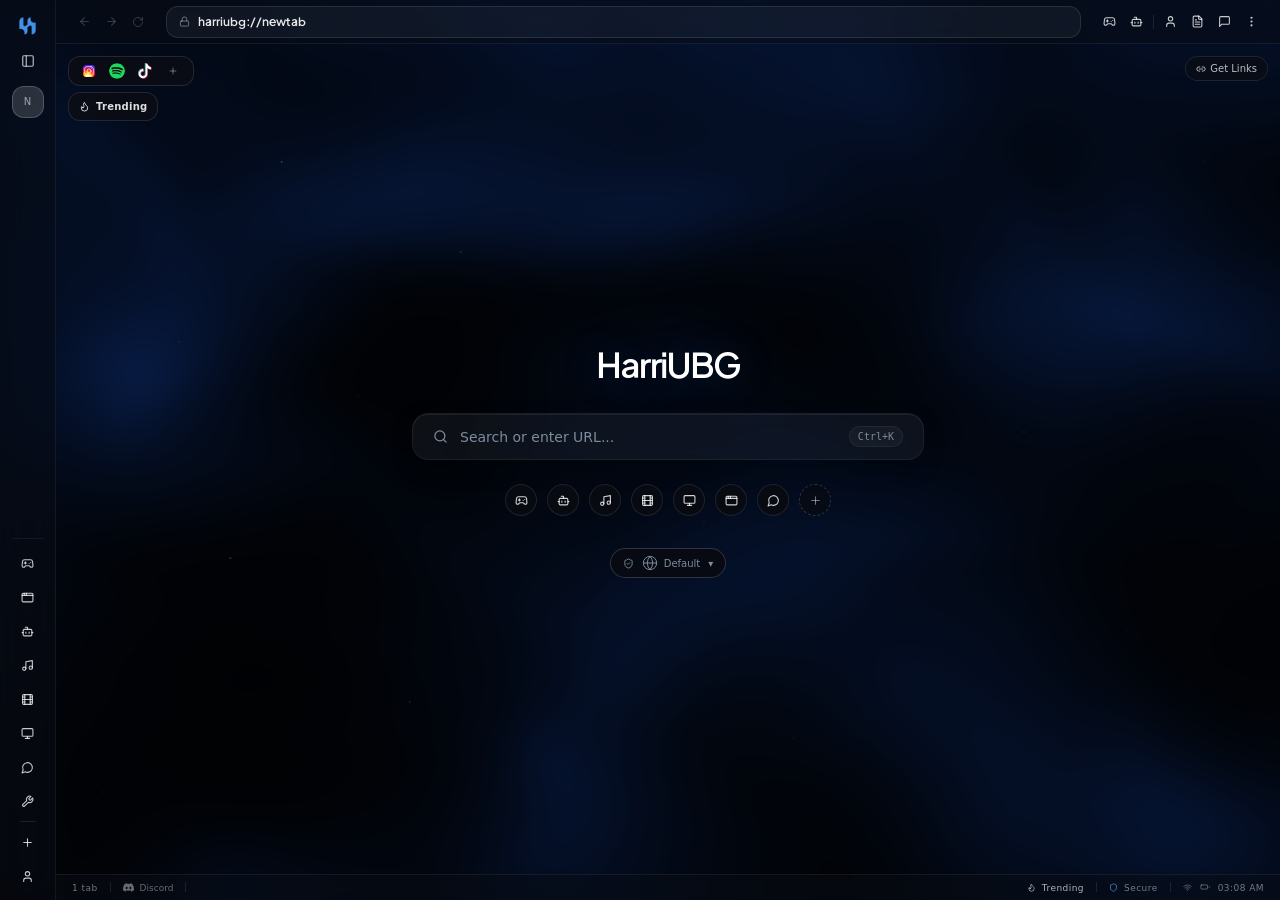
==== commit 1de9f32d: "Bump cache-bust versions on all boot files; fix icon fallback for full storage URLs" ====
--- a/boot.html
+++ b/boot.html
@@ -14,10 +14,10 @@
       window.__PZ_ORIGIN__ = "https://petezahgames.com";
       window.__PZ_CACHE__ = "03-09-2026";
     </script>
-    <script src="harri-guard.js?v=1.1.0"></script>
-    <link rel="stylesheet" crossorigin href="./assets/index-Bchvr6TY.css?v=16-08-2026" />
-    <script type="module" crossorigin src="./assets/index-DgUiuA8a.js?v=16-08-2026"></script>
-    <script src="m4thx/index.js?v=16-08-2026"></script>
-    <script src="q9vx/sj.all.js?v=16-08-2026"></script>
+    <script src="harri-guard.js?v=1.1.1"></script>
+    <link rel="stylesheet" crossorigin href="./assets/index-Bchvr6TY.css?v=03-09-2026" />
+    <script type="module" crossorigin src="./assets/index-DgUiuA8a.js?v=03-09-2026"></script>
+    <script src="m4thx/index.js?v=03-09-2026"></script>
+    <script src="q9vx/sj.all.js?v=03-09-2026"></script>
   </body>
 </html>
